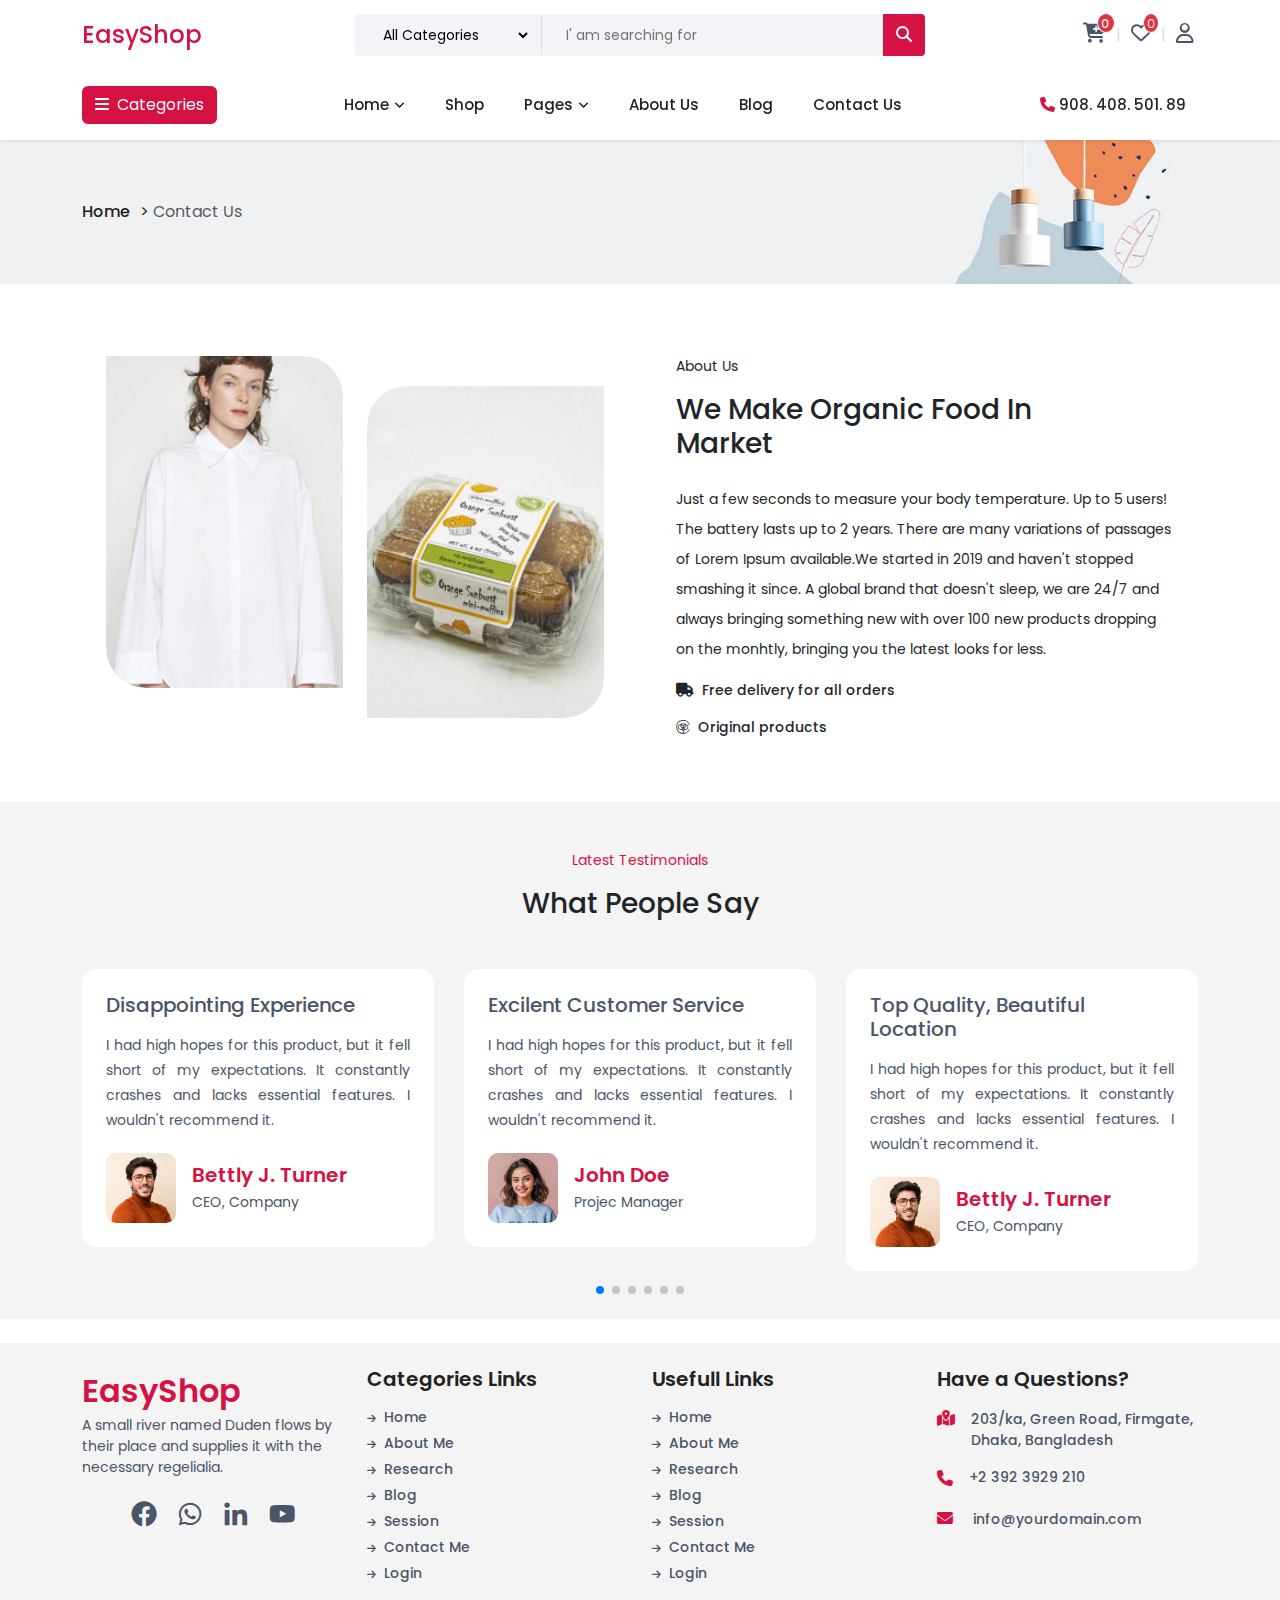
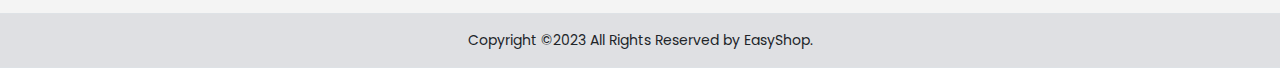
==== about_us.html @ 4f2e6004 "added about page" ====
<!DOCTYPE html>
<html lang="en">
<head>
    <meta charset="UTF-8">
    <meta name="viewport" content="width=device-width, initial-scale=1.0">
    <title>Cart</title>
    <link rel="stylesheet" href="css/bootstrap.min.css" />
    <link rel="stylesheet" href="css/all.min.css" />
    <link rel="stylesheet" href="css/fontawesome.min.css" />
    <link href='https://unpkg.com/boxicons@2.1.4/css/boxicons.min.css' rel='stylesheet'>
    <link rel="stylesheet" href="css/style.css">
    <link rel="stylesheet" href="css/cart.css">
    <link rel="stylesheet" href="css/about.css">
      <!-- Link Swiper's CSS -->
  <link rel="stylesheet" href="https://cdn.jsdelivr.net/npm/swiper@11/swiper-bundle.min.css" />
</head>
<body>

    <!-------- header start here  ----------->
  
    <header class="bg-white fixed-top shadow-sm">
      <div class="container-xl gx-4">
          <div class="nav-top ">
              <nav class="navbars-top row">
                  <div class="col-3 d-flex justify-content-start gap-3 align-items-center">
                    <span class="nav-burger d-block d-lg-none"><i class="fa-solid fa-bars"></i></span>
                    <a href="index.html" class="nav-branding d-none d-md-block" style="color: var(--theme-color);">EasyShop</a>
                  
                  </div>
                    
                  <div class="col-6 p-0 search-sec d-flex justify-content-center justify-content-md-between align-items-center rounded-1">
                    <div class="select-cont d-none d-md-block">
                      <select class="select-box px-2 px-lg-4 py-2" name="categories" id="" style="background-color: #f3f4f7;">
                        <option value="">All Categories</option>
                        <option value="0">Sunglasses</option>
                        <option value="1">Bags & Purses</option>
                        <option value="2">Silk Accessories</option>
                        <option value="3">Cosmetics</option>
                        <option value="4">Handy Cream</option>
                        <option value="5">Plastics Gift</option>
                        <option value="6">Gift Sets</option>
                      </select>
                    </div>
                    <input class="border-0 py-2 px-4 w-100 d-none d-md-block" type="text" name="name" for="button-addon2" placeholder="I' am searching for" ria-label="I' am searching for" aria-describedby="button-addon2"style="background-color: #f3f4f7;">
                    <button class="btn text-white rounded-0 rounded-end-1 py-2 d-none d-md-block" id="button-addon2" type="submit"style="background-color: var(--theme-color);"><i class="fa-solid fa-magnifying-glass"></i></button>
                    <a href="index.html" class="nav-branding d-block d-md-none" style="color: var(--theme-color);">EasyShop</a>
                  </div>

                  <div class="col-3 nav-top-right">
                    <ul class="d-flex justify-content-end align-content-center list-unstyled mb-0">
                      <li class="d-none d-md-block" data-bs-toggle="offcanvas" data-bs-target="#offcanvasWithBothOptions" aria-controls="offcanvasWithBothOptions"><a href="#"><i class="fa-solid fa-cart-plus fs-5 position-relative"> <span class="position-absolute top-0 start-100 translate-middle p-1 bg-danger border border-light rounded-circle " style="font-size: 10px;color: #fff;">0</span></i></a></li>
                      <div class="divider d-none d-md-block">|</div>
                      <li class="d-none d-md-block"><a href="#"><i class="fa-regular fa-heart fs-5 position-relative"> <span class="position-absolute top-0 start-100 translate-middle p-1 bg-danger border border-light rounded-circle " style="font-size: 10px;color: #fff;">0</span></i></a></li>
                      <div class="divide d-none d-md-block">|</div>
                      <li class="me-1 user-icon position-relative d-none d-md-block"><a href="#"><i class="fa-regular fa-user fs-5"></i></a>
                        <ul class="user-submenu shadow-lg p-2 rounded">
                          <li><a href="#">Login</a></li>
                          <hr class="m-0">
                          <li><a href="#">Register</a></li>
                        </ul>
                      </li>
                      <button class="btn btn-sm text-white d-block d-md-none" id="search-field" data-bs-toggle="modal" data-bs-target="#exampleModal" data-bs-whatever="@getbootstrap" style="background-color: var(--theme-color);"><i class="fa-solid fa-magnifying-glass"></i></button>
                    </ul>
                    </div>              
              </nav>
          </div>

          <div class="nav-bottom d-none d-lg-block"  > 
              <nav class="navbars-bottom" >                  
                <div class="categories d-none d-lg-block d-flex flex-column justify-content-center align-items-start">
          
                  <button class="cate-btn btn fw-normal" style="background-color: var(--theme-color);color: #fff;"><i class="fa-solid fa-bars me-2"></i>Categories</button>
                  
                  <div class="cate-box shadow-lg">
                    <ul class="categories-menu p-2">
                      <li class="cate-item"><a href="#">Products</a></li>
                      <li class="cate-item"><a href="#">Cosmetics</a></li>
                      <li class="cate-item"><a href="#">Gift Shop</a></li>
                      <li class="cate-item"><a href="#">Plastics Gift</a></li>
                    </ul>
                  </div>
                </div>

                <div class="nav-container">
                  <ul class="nav-menus mb-0 ps-0">
                    <li class="nav-items dropdown-menus">
                      <a href="javascript:void(0);" class="nav-links">Home<i class="fa-solid fa-angle-down"></i></a>
                        <ul class="submenu">
                          <li  class="nav-items"><a href="#" class="nav-links">Shop</a></li>
                          <li  class="nav-items"><a href="product_details.html" class="nav-links">Product Details</a></li>
                          <li  class="nav-items"><a href="wishlist.html" class="nav-links">Wishlist</a></li>
                          <li  class="nav-items"><a href="cart.html" class="nav-links">Cart</a></li>
                          <li  class="nav-items"><a href="checkout.html" class="nav-links">Checkout</a></li>
                        </ul>
                    </li>
                    <li class="nav-items">
                      <a href="#" class="nav-links">Shop</a>
                    </li>
                    <li class="nav-items dropdown-menus">
                      <a href="javascript:void(0);" class="nav-links">Pages<i class="fa-solid fa-angle-down"></i></a>
                        <ul class="submenu">
                          <li  class="nav-items"><a href="wishlist.html" class="nav-links">Wishlist</a></li>
                          <li  class="nav-items"><a href="cart.html" class="nav-links">Cart</a></li>
                          <li  class="nav-items"><a href="checkout.html" class="nav-links">Checkout</a></li>
                        </ul>
                   
                    </li>
                    <li class="nav-items">
                      <a href="#" class="nav-links">About Us</a>
                    </li>
                    <li class="nav-items">
                      <a href="#" class="nav-links">Blog</a>
                    </li>
                    <li class="nav-items">
                      <a href="contact_us.html" class="nav-links">Contact Us</a>
                    </li>                    
                  </ul>
                </div>
            
    
                <div class="d-flex d-none d-lg-block">
                  <div class=" d-flex justify-content-center align-items-center">
                    <button class="btn border-0" style="font-size: 15px;"><i class="fa-solid fa-phone me-1" style="color: var(--theme-color);"></i><span style="font-weight: 500;">908. 408. 501. 89</span></button>
                  </div>
                </div>
              </nav>
          </div>

          <!-- mobile nav start here  -->
            <div class="mob-nav-container d-block d-lg-none">
              <div class="remove">
                <!-- <p class="m-0 py-1 fs-5">Menu</p> -->
                <p class="m-0 py-1 fs-5">x</p>
              </div>

              <nav class="sidebar">
                <div class="d-flex">
                  <a href="index.html" class="logo text-center m-auto">EasyShop</a>
                </div>
                <div class="menu-content">
                  <ul class="menu-items p-0">
                    <!-- <div class="menu-title">Your menu title</div> -->
                    <li class="item">
                      <a href="index.html">Home</a>
                    </li>
                    <li class="">
                      <div class="submenu-item">
                        <span>Pages</span>
                        <i class="fa-solid fa-chevron-right"></i>
                      </div>
                      <ul class="menu-items test-submenu">
                        <div class="menu-title">
                          <i class="fa-solid fa-chevron-left"></i>
                          Back
                        </div>
                        <li class="item">
                          <a href="cart.html">Cart</a>
                        </li>
                        <li class="item">
                          <a href="product_details.html">Product Details</a>
                        </li>
                        <li class="item">
                          <a href="checkout.html">Checkout</a>
                        </li>
                      </ul>
                    </li>
                    <li class="">
                      <div class="submenu-item">
                        <span>Shop</span>
                        <i class="fa-solid fa-chevron-right"></i>
                      </div>
                      <ul class="menu-items test-submenu">
                        <div class="menu-title">
                          <i class="fa-solid fa-chevron-left"></i>
                          Back
                        </div>
                        <li class="item">
                          <a href="#">Second sublink</a>
                        </li>
                        <li class="item">
                          <a href="#">Second sublink</a>
                        </li>
                        <li class="item">
                          <a href="#">Second sublink</a>
                        </li>
                        <li class="item">
                          <a href="#">Second sublink</a>
                        </li>
                        <li class="item">
                          <a href="#">Second sublink</a>
                        </li>
                        <li class="item">
                          <a href="#">Last sublink</a>
                        </li>          
                      </ul>
                    </li>
                    <li class="item">
                      <a href="about_us.html">About Us</a>
                    </li>
                    <li class="item">
                      <a href="contact_us.html">Contact Us</a>
                    </li>
                    <li class="item">
                      <a href="#"><i class="fa-regular fa-user me-2 fs-6"></i>Login/Register</a>
                    </li>
                  </ul>
                </div>
              </nav>

            </div>
          <!-- mobile nav end here  -->   
                       
      </div>
    </header>
    <!---------- header end here  ---------->

    <!--search modal start here  -->
    <div class="modal fade" id="exampleModal" tabindex="-1" aria-labelledby="exampleModalLabel" aria-hidden="true">
      <div class="modal-dialog">
        <div class="modal-content">
          <div class="modal-header">
            <h5 class="modal-title">Search Products</h5>
            <button type="button" class="btn-close" data-bs-dismiss="modal" aria-label="Close"></button>
          </div>
          <div class="modal-body p-4">
            <form>
              <div class="mb-3">
                <label for="recipient-name" class="col-form-label text-black fw-light">Search</label>
                <input type="text" class="form-control" id="recipient-name">
              </div>
            </form>
            
              <div class="container ">
                <a  href="#" class="card mb-3" style="max-width: 100%; ">
                  <div class="row">
                    <div class="col-lg-6">
                      <div class="search-card-image">
                        <img src="/images/product/product-3.jpg" class="" alt="">
                      </div>
                    </div>
                    <div class="col-lg-6">
                      <div class="search-dec p-3 p-lg-0 py-lg-3 pe-lg-3">
                        <h5>This is a wider card with </h5>
                        <p class="mb-0">This is a wider card with supporting text 
                          below as a natural content...
                        </p>
                      </div>
                    </div>
                  </div>
                </a>                  
                <a  href="#" class="card mb-3" style="max-width: 100%; ">
                  <div class="row">
                    <div class="col-lg-6">
                      <div class="search-card-image">
                        <img src="/images/product/banner-3.jpg" class="" alt="">
                      </div>
                    </div>
                    <div class="col-lg-6">
                      <div class="search-dec p-3 p-lg-0 py-lg-3 pe-lg-3">
                        <h5>This is a wider card with </h5>
                        <p class="mb-0">This is a wider card with supporting text 
                          below as a natural content...
                        </p>
                      </div>
                    </div>
                  </div>
                </a>                                
              </div>  
          </div>
        </div>
      </div>
    </div>
    <!--search modal end here  -->
    
    <!-- offcanvas start here  -->
    <div class="offcanvas offcanvas-end d-none d-md-block" data-bs-scroll="true" tabindex="-1" id="offcanvasWithBothOptions" aria-labelledby="offcanvasWithBothOptionsLabel">
        <div class="offcanvas-header bg-danger-subtle">
        <h5 class="offcanvas-title" id="offcanvasWithBothOptionsLabel">Your Cart</h5>
        <button type="button" class="btn-close" data-bs-dismiss="offcanvas" aria-label="Close"></button>
        </div>
        <div class="offcanvas-body p-0" >
        <div class="d-none w-100 h-100 d-flex justify-content-center align-items-center">
            <div class="d-flex justify-content-center align-items-center flex-column">
            <span class="bg-danger-subtle rounded-circle d-flex" style="width: 50px;height: 50px;"><i class="fa-solid fa-arrow-right m-auto"></i></span>
            <p>Your cart is currently empty.</p>
            </div>
        </div>
        <!-- card sec start here  -->
        <div class="offcan-card-sec overflow-y-auto overflow-x-hidden my-3 px-2 py-2">
            <div class="row row-cols-1">
            <div class="col">
                <div class="row">
                <a href="#" class="col-4">
                    <div class="" style="width: 100%;height: 100%;">
                    <img class="w-100 h-100 rounded" src="https://ninico.botble.com/storage/sliders/banner-2.jpg" alt="product_img">
                    </div>
                </a>
                
                <div class="col-8 offc-card-right position-relative">
                    <h5 class="fs-6">Nutrient-Rich Eggplanttt</h5>
                    <h6 class="">$11.35</h6>
                    <div class="input-box rounded d-flex justify-content-between align-items-center border">
                    <button class="offc-plus-btn  border-0 fw-bold">+</button>
                    <input class=" border-0 text-center m-0" readonly type="text" value="0" name="quantity"></input>
                    <button class="offc-minus-btn border-0 fw-bold">-</button>
                    </div>
                    <span class="position-absolute "><svg stroke="currentColor" fill="var(--theme-color)" stroke-width="0" viewBox="0 0 24 24" height="1em" width="1em" xmlns="http://www.w3.org/2000/svg"><path d="M17 6H22V8H20V21C20 21.5523 19.5523 22 19 22H5C4.44772 22 4 21.5523 4 21V8H2V6H7V3C7 2.44772 7.44772 2 8 2H16C16.5523 2 17 2.44772 17 3V6ZM18 8H6V20H18V8ZM9 11H11V17H9V11ZM13 11H15V17H13V11ZM9 4V6H15V4H9Z"></path></svg></span>
                </div>
                </div>
            </div>
            <hr class="my-3">
            <div class="col">
                <div class="row">
                <a href="#" class="col-4">
                    <div class="" style="width: 100%;height: 100%;">
                    <img class="w-100 h-100 rounded" src="images/product/product-5.jpg" alt="product_img">
                    </div>
                </a>
                
                <div class="col-8 offc-card-right position-relative">
                    <h5 class="fs-6">Nutrient-Rich Eggplant</h5>
                    <h6 class="">$20.35</h6>
                    <div class="input-box rounded d-flex justify-content-between align-items-center border">
                    <button class="offc-plus-btn  border-0 fw-bold">+</button>
                    <input class=" border-0 text-center m-0" readonly type="text" value="0" name="quantity"></input>
                    <button class="offc-minus-btn border-0 fw-bold">-</button>
                    </div>
                    <span class="position-absolute "><svg stroke="currentColor" fill="var(--theme-color)" stroke-width="0" viewBox="0 0 24 24" height="1em" width="1em" xmlns="http://www.w3.org/2000/svg"><path d="M17 6H22V8H20V21C20 21.5523 19.5523 22 19 22H5C4.44772 22 4 21.5523 4 21V8H2V6H7V3C7 2.44772 7.44772 2 8 2H16C16.5523 2 17 2.44772 17 3V6ZM18 8H6V20H18V8ZM9 11H11V17H9V11ZM13 11H15V17H13V11ZM9 4V6H15V4H9Z"></path></svg></span>
                </div>
                </div>
            </div>
            <hr class="my-3">
            <div class="col">
                <div class="row">
                <a href="#" class="col-4">
                    <div class="" style="width: 100%;height: 100%;">
                    <img class="w-100 h-100 rounded" src="https://ninico.botble.com/storage/sliders/banner-2.jpg" alt="product_img">
                    </div>
                </a>
                
                <div class="col-8 offc-card-right position-relative">
                    <h5 class="fs-6">Nutrient-Rich Eggplant</h5>
                    <h6 class="">$20.35</h6>
                    <div class="input-box rounded d-flex justify-content-between align-items-center border">
                    <button class="offc-plus-btn  border-0 fw-bold">+</button>
                    <input class=" border-0 text-center m-0" readonly type="text" value="0" name="quantity"></input>
                    <button class="offc-minus-btn border-0 fw-bold">-</button>
                    </div>
                    <span class="position-absolute "><svg stroke="currentColor" fill="var(--theme-color)" stroke-width="0" viewBox="0 0 24 24" height="1em" width="1em" xmlns="http://www.w3.org/2000/svg"><path d="M17 6H22V8H20V21C20 21.5523 19.5523 22 19 22H5C4.44772 22 4 21.5523 4 21V8H2V6H7V3C7 2.44772 7.44772 2 8 2H16C16.5523 2 17 2.44772 17 3V6ZM18 8H6V20H18V8ZM9 11H11V17H9V11ZM13 11H15V17H13V11ZM9 4V6H15V4H9Z"></path></svg></span>
                </div>
                </div>
            </div>
            <hr class="my-3">
            <div class="col">
                <div class="row">
                <a href="#" class="col-4">
                    <div class="" style="width: 100%;height: 100%;">
                    <img class="w-100 h-100 rounded" src="images/product/product-3.jpg" alt="product_img">
                    </div>
                </a>
                
                <div class="col-8 offc-card-right position-relative">
                    <h5 class="fs-6">Nutrient-Rich Eggplant</h5>
                    <h6 class="">$20.35</h6>
                    <div class="input-box rounded d-flex justify-content-between align-items-center border">
                    <button class="offc-plus-btn  border-0 fw-bold">+</button>
                    <input class=" border-0 text-center m-0" readonly type="text" value="0" name="quantity"></input>
                    <button class="offc-minus-btn border-0 fw-bold">-</button>
                    </div>
                    <span class="position-absolute "><svg stroke="currentColor" fill="var(--theme-color)" stroke-width="0" viewBox="0 0 24 24" height="1em" width="1em" xmlns="http://www.w3.org/2000/svg"><path d="M17 6H22V8H20V21C20 21.5523 19.5523 22 19 22H5C4.44772 22 4 21.5523 4 21V8H2V6H7V3C7 2.44772 7.44772 2 8 2H16C16.5523 2 17 2.44772 17 3V6ZM18 8H6V20H18V8ZM9 11H11V17H9V11ZM13 11H15V17H13V11ZM9 4V6H15V4H9Z"></path></svg></span>
                </div>
                </div>
            </div>
            <hr class="my-3">
            <div class="col">
                <div class="row">
                <a href="#" class="col-4">
                    <div class="" style="width: 100%;height: 100%;">
                    <img class="w-100 h-100 rounded" src="https://ninico.botble.com/storage/sliders/banner-2.jpg" alt="product_img">
                    </div>
                </a>
                
                <div class="col-8 offc-card-right position-relative">
                    <h5 class="fs-6">Nutrient-Rich Eggplant</h5>
                    <h6 class="">$20.35</h6>
                    <div class="input-box rounded d-flex justify-content-between align-items-center border">
                    <button class="offc-plus-btn  border-0 fw-bold">+</button>
                    <input class=" border-0 text-center m-0" readonly type="text" value="0" name="quantity"></input>
                    <button class="offc-minus-btn border-0 fw-bold">-</button>
                    </div>
                    <span class="position-absolute "><svg stroke="currentColor" fill="var(--theme-color)" stroke-width="0" viewBox="0 0 24 24" height="1em" width="1em" xmlns="http://www.w3.org/2000/svg"><path d="M17 6H22V8H20V21C20 21.5523 19.5523 22 19 22H5C4.44772 22 4 21.5523 4 21V8H2V6H7V3C7 2.44772 7.44772 2 8 2H16C16.5523 2 17 2.44772 17 3V6ZM18 8H6V20H18V8ZM9 11H11V17H9V11ZM13 11H15V17H13V11ZM9 4V6H15V4H9Z"></path></svg></span>
                </div>
                </div>
            </div>
            <hr class="my-3">
            </div>
        </div>
        <!-- card sec start end  tomorrow start here -->              
        </div>

        <!-- offcanvas footer start here  -->
        <div class="cart-footer p-3 position-absolute w-100 end-0 bottom-0">
            <h6 class="d-flex justify-content-between">Sub Total: <span> $205.55</span></h6>
            <h6 class="d-flex justify-content-between">Tax: <span> $205.55</span></h6>
            <h5 class="d-flex justify-content-between">Total: <span> $205.55</span></h5>
        <div class="mt-3">
            <a href="#" class="btn view-btn w-100 py-3 mb-2 rounded-pill">View Cart</a>
            <a hre="#" class="btn w-100 py-3 border-0 rounded-pill" style="background: var(--theme-color);font-weight: 500; color:#fff;">Checkout</a>
        </div>
        </div>
        <!-- offcanvas footer end here  -->
    </div>
    <!-- offcanvas end here  -->

    <!---- cart page banner start here  ---->
    <section class="cart-banner mb-4 top-banner">
        <div class="container-xl gx-4">
          <a href="index.html">Home</a>>&nbsp;<span class="text-muted">Contact Us</span></a>
        </div>
    </section>
    <!----- cart page banner end here  ----->

 
    <!------- main section start here ------->

    <!-- about us section start here  -->
    <section class="container-xl gx-4 py-5">
        <div class="row row-cols-1 row-cols-lg-2">
            <div class="col mb-4 mb-lg-0">
                <div class="about-left px-4">
                    <div class="row row-cols-1 row-cols-sm-2">
                        <div class="col">
                            <div class="image1 d-none d-sm-block">
                            <img src="images/product/product-4.jpg" width="100%" class="object-fit-cover" alt="">
                            </div>
                        </div>
                        <div class="col">
                           <div class="image2">
                            <img src="images/product/product-1.jpg" width="100%" class="object-fit-cover" alt="">
                           </div>
                        </div>
                    </div>
                </div>
            </div>
            <div class="col">
               <div class="about-right px-4">
                <p>About Us</p>
                <h3 class="mb-4">We Make Organic Food In <br> Market</h3>
                <div>
                    <p class="about-desc">
                        Just a few seconds to measure your body temperature. Up to 5 users! The battery lasts up to 2 years. There are many variations of passages of Lorem Ipsum available.We started in 2019 and haven't stopped smashing it since. A global brand that doesn't sleep, we are 24/7 and always bringing something new with over 100 new products dropping on the monhtly, bringing you the latest looks for less.
                    </p>
                    <p><i class="fa-solid fa-truck"></i>&nbsp;&nbsp;<span class="fw-medium">Free delivery for all orders</span></p>
                    <p><i class="fa-brands fa-cotton-bureau"></i></i>&nbsp;&nbsp;<span class="fw-medium">Original products</span></p>
                </div>
               </div>
            </div>
        </div>
    </section>
        <!-- about us section end here  -->

        <!-- Latest Testimonials start here  -->
        <section style="background-color: #f4f4f4;">
            <div class="container-xl gx-4 py-5 position-relative" >
                <div class="text-center mb-5">
                    <p style="color: var(--theme-color);">Latest Testimonials</p>
                    <h3>What People Say</h3>
                </div>
                <div>
                      <!-- Swiper -->
                    <div class="swiper mySwiper">
                        <div class="swiper-wrapper">
                            <div class="swiper-slide">
                            <div class="p-4 border-0">
                                    <div class="testimonial-desc">
                                        <h5 class="mb-3">Disappointing Experience</h5>
                                        <p>I had high hopes for this product, but it fell short of my expectations. It  constantly crashes and lacks essential features. I wouldn't recommend it.
                                        </p>
                                    </div>
                                    <div class="profile-box d-flex justify-content-start gap-3 align-items-center">
                                        <div class="profile-img">
                                            <img src="images/profile/user_3.jpg" alt="">
                                        </div>
                                        <div>
                                            <h5>Bettly J. Turner</h5>
                                            <p>CEO, Company</p>
                                        </div>
                                    </div>
                            </div>
                            </div>
                            <div class="swiper-slide">
                                <div class="p-4 border-0">
                                    <div class="testimonial-desc">
                                        <h5 class="mb-3">Excilent Customer Service</h5>
                                        <p>I had high hopes for this product, but it fell short of my expectations. It  constantly crashes and lacks essential features. I wouldn't recommend it.
                                        </p>
                                    </div>
                                    <div class="profile-box d-flex justify-content-start gap-3 align-items-center">
                                        <div class="profile-img">
                                            <img src="images/profile/user_2.jpg" alt="">
                                        </div>
                                        <div>
                                            <h5>John Doe</h5>
                                            <p>Projec Manager</p>
                                        </div>
                                    </div>
                            </div>
                            </div>
                            <div class="swiper-slide">
                                <div class="p-4 border-0">
                                    <div class="testimonial-desc">
                                        <h5 class="mb-3">Top Quality, Beautiful Location</h5>
                                        <p>I had high hopes for this product, but it fell short of my expectations. It  constantly crashes and lacks essential features. I wouldn't recommend it.
                                        </p>
                                    </div>
                                    <div class="profile-box d-flex justify-content-start gap-3 align-items-center">
                                        <div class="profile-img">
                                            <img src="images/profile/user_3.jpg" alt="">
                                        </div>
                                        <div>
                                            <h5>Bettly J. Turner</h5>
                                            <p>CEO, Company</p>
                                        </div>
                                    </div>
                            </div>
                            </div>
                            <div class="swiper-slide">
                                <div class="p-4 border-0">
                                    <div class="testimonial-desc">
                                        <h5 class="mb-3">Disappointing Experience</h5>
                                        <p>I had high hopes for this product, but it fell short of my expectations. It  constantly crashes and lacks essential features. I wouldn't recommend it.
                                        </p>
                                    </div>
                                    <div class="profile-box d-flex justify-content-start gap-3 align-items-center">
                                        <div class="profile-img">
                                            <img src="images/profile/user_3.jpg" alt="">
                                        </div>
                                        <div>
                                            <h5>Bettly J. Turner</h5>
                                            <p>CEO, Company</p>
                                        </div>
                                    </div>
                            </div>
                            </div>
                            <div class="swiper-slide">
                                <div class="p-4 border-0">
                                    <div class="testimonial-desc">
                                        <h5 class="mb-3">Disappointing Experience</h5>
                                        <p>I had high hopes for this product, but it fell short of my expectations. It  constantly crashes and lacks essential features. I wouldn't recommend it.
                                        </p>
                                    </div>
                                    <div class="profile-box d-flex justify-content-start gap-3 align-items-center">
                                        <div class="profile-img">
                                            <img src="images/profile/user_1.jpg" alt="">
                                        </div>
                                        <div>
                                            <h5>Bettly J. Turner</h5>
                                            <p>CEO, Company</p>
                                        </div>
                                    </div>
                            </div>
                            </div>
                            <div class="swiper-slide">
                                <div class="p-4 border-0">
                                    <div class="testimonial-desc">
                                        <h5 class="mb-3">Disappointing Experience</h5>
                                        <p>I had high hopes for this product, but it fell short of my expectations. It  constantly crashes and lacks essential features. I wouldn't recommend it.
                                        </p>
                                    </div>
                                    <div class="profile-box d-flex justify-content-start gap-3 align-items-center">
                                        <div class="profile-img">
                                            <img src="images/profile/user_2.jpg" alt="">
                                        </div>
                                        <div>
                                            <h5>Alfredo S. Rocha</h5>
                                            <p>Sr. Project Manager</p>
                                        </div>
                                    </div>
                            </div>
                            </div>
                        </div>
                    </div>
                    <div class="swiper-pagination"></div>
                </div>
            </div>
        </section>
        <!-- Latest Testimonials end here  -->

    <!------- main section end here  ------->

    <!--------- footer start here ------------>
    <section class="footer mt-4 ">
        <div class="container-xl  ">
          <div class="row row-cols-1 row-cols-sm-2 row-cols-md-4 py-4">
            <div class="col mb-4 mb-sm-0">
              <a href="index.html" class="footer-branding text-center text-sm-start fw-semibold" style="color: var(--theme-color);">EasyShop</a>
              <p class="footer-desc">A small river named Duden flows by their place and supplies it with the necessary regelialia.</p> 
  
              <div>
                <div class="footer-social">
                  <li class=""><a href="#"><i class='bx bxl-facebook-circle'></i></a></li>
                  <li class=""><a href="#"><i class='bx bxl-whatsapp' ></i></a></li>
                  <li class=""><a href="#"><i class='bx bxl-linkedin' ></i></a></li>
                  <li class=""><a href="#"><i class='bx bxl-youtube' ></i></a></li>
                </div>          
              </div>
  
            </div>
  
            <div class="col mb-4 mb-sm-0">
              <h5 class="text-sm-start fw-semibold mb-3" style="color:var(--text-primary-color);">Categories Links</h5>
              <div class="footer-links d-flex flex-column text-start fw-medium">
              <p><a href="#"><i class="fa-solid fa-arrow-right me-2"></i>Home</a> </p>
              <p><a href="#"><i class="fa-solid fa-arrow-right me-2"></i>About Me</a> </p>
              <p><a href="#"><i class="fa-solid fa-arrow-right me-2"></i>Research</a> </p>
              <p><a href="#"><i class="fa-solid fa-arrow-right me-2"></i>Blog</a> </p>
              <p><a href="#"><i class="fa-solid fa-arrow-right me-2"></i>Session</a> </p>
              <p><a href="#"><i class="fa-solid fa-arrow-right me-2"></i>Contact Me</a></p>
              <p><a href="#"><i class="fa-solid fa-arrow-right me-2"></i>Login</a> </p>
              </div>
            </div>
            <div class="col mb-4 mb-sm-0">
              <h5 class="text-sm-start fw-semibold mb-3" style="color:var(--text-primary-color);">Usefull Links</h5>
              <div class="footer-links d-flex flex-column text-start fw-medium">
              <p><a href="#"><i class="fa-solid fa-arrow-right me-2"></i>Home</a> </p>
              <p><a href="#"><i class="fa-solid fa-arrow-right me-2"></i>About Me</a> </p>
              <p><a href="#"><i class="fa-solid fa-arrow-right me-2"></i>Research</a> </p>
              <p><a href="#"><i class="fa-solid fa-arrow-right me-2"></i>Blog</a> </p>
              <p><a href="#"><i class="fa-solid fa-arrow-right me-2"></i>Session</a> </p>
              <p><a href="#"><i class="fa-solid fa-arrow-right me-2"></i>Contact Me</a></p>
              <p><a href="#"><i class="fa-solid fa-arrow-right me-2"></i>Login</a> </p>
              </div>
            </div>
            <div class="col mb-3 mb-sm-0">
              <h5 class="text-sm-start fw-semibold mb-3" style="color:var(--text-primary-color);">Have a Questions?</h5>
              <ul class="list-group footer-contact">
                <li class=" d-flex align-items-baseline mb-3">
                  
                  <span class="me-3"><i class="fas fa-map-marked-alt"></i></span>
                  <span class="footer-cont-desc" style="font-size:14px">203/ka, Green Road, Firmgate, Dhaka, Bangladesh</span>
                  
                </li>
                <li class=" d-flex mb-3">
                  
                    <span class="me-3"><i class="fa-solid fa-phone"></i></span>
                    <span class="footer-cont-desc" style="font-size:14px">+2 392 3929 210</span>
                
                </li>
                <li class="d-flex  mb-3">
                  <a href="mailto:info@yourdomain.com" target="_blank" class="text-dark "><span class="me-3"><i class="fa-solid fa-envelope"></i></span>
                    <span class="footer-cont-desc" style="font-size:14px">info@yourdomain.com</span></a>
                </li>
              </ul>
            </div>
  
          </div>
        </div>
        <div class="text-center border border-start-0  border-end-0" style="background-color: #DFE0E3;">
          <p class="my-auto p-3">Copyright ©2023 All Rights Reserved by EasyShop.</p>
        </div>
      </section>
    <!------------ footer end here ----------->



     <!-- bootstrap and nav link  -->
    <script src="js/bootstrap.min.js"></script>
    <script src="/js/nav.js"></script>

    
  <!-- Swiper JS -->
  <script src="https://cdn.jsdelivr.net/npm/swiper@11/swiper-bundle.min.js"></script>

  <!-- Initialize Swiper -->
  <script>
    var swiper = new Swiper(".mySwiper", {
      slidesPerView: 1,
      spaceBetween: 30,
      loop: true,
      freeMode: true,
      pagination: {
        el: ".swiper-pagination",
        clickable: true,
      },
      breakpoints: {
        576: {
          slidesPerView: 1,
          spaceBetween: 20,
        },
        768: {
          slidesPerView: 2,
          spaceBetween: 30,
        },
        1024: {
          slidesPerView: 3,
          spaceBetween: 30,
        },
      },
    });
  </script>
    
</body>
</html>
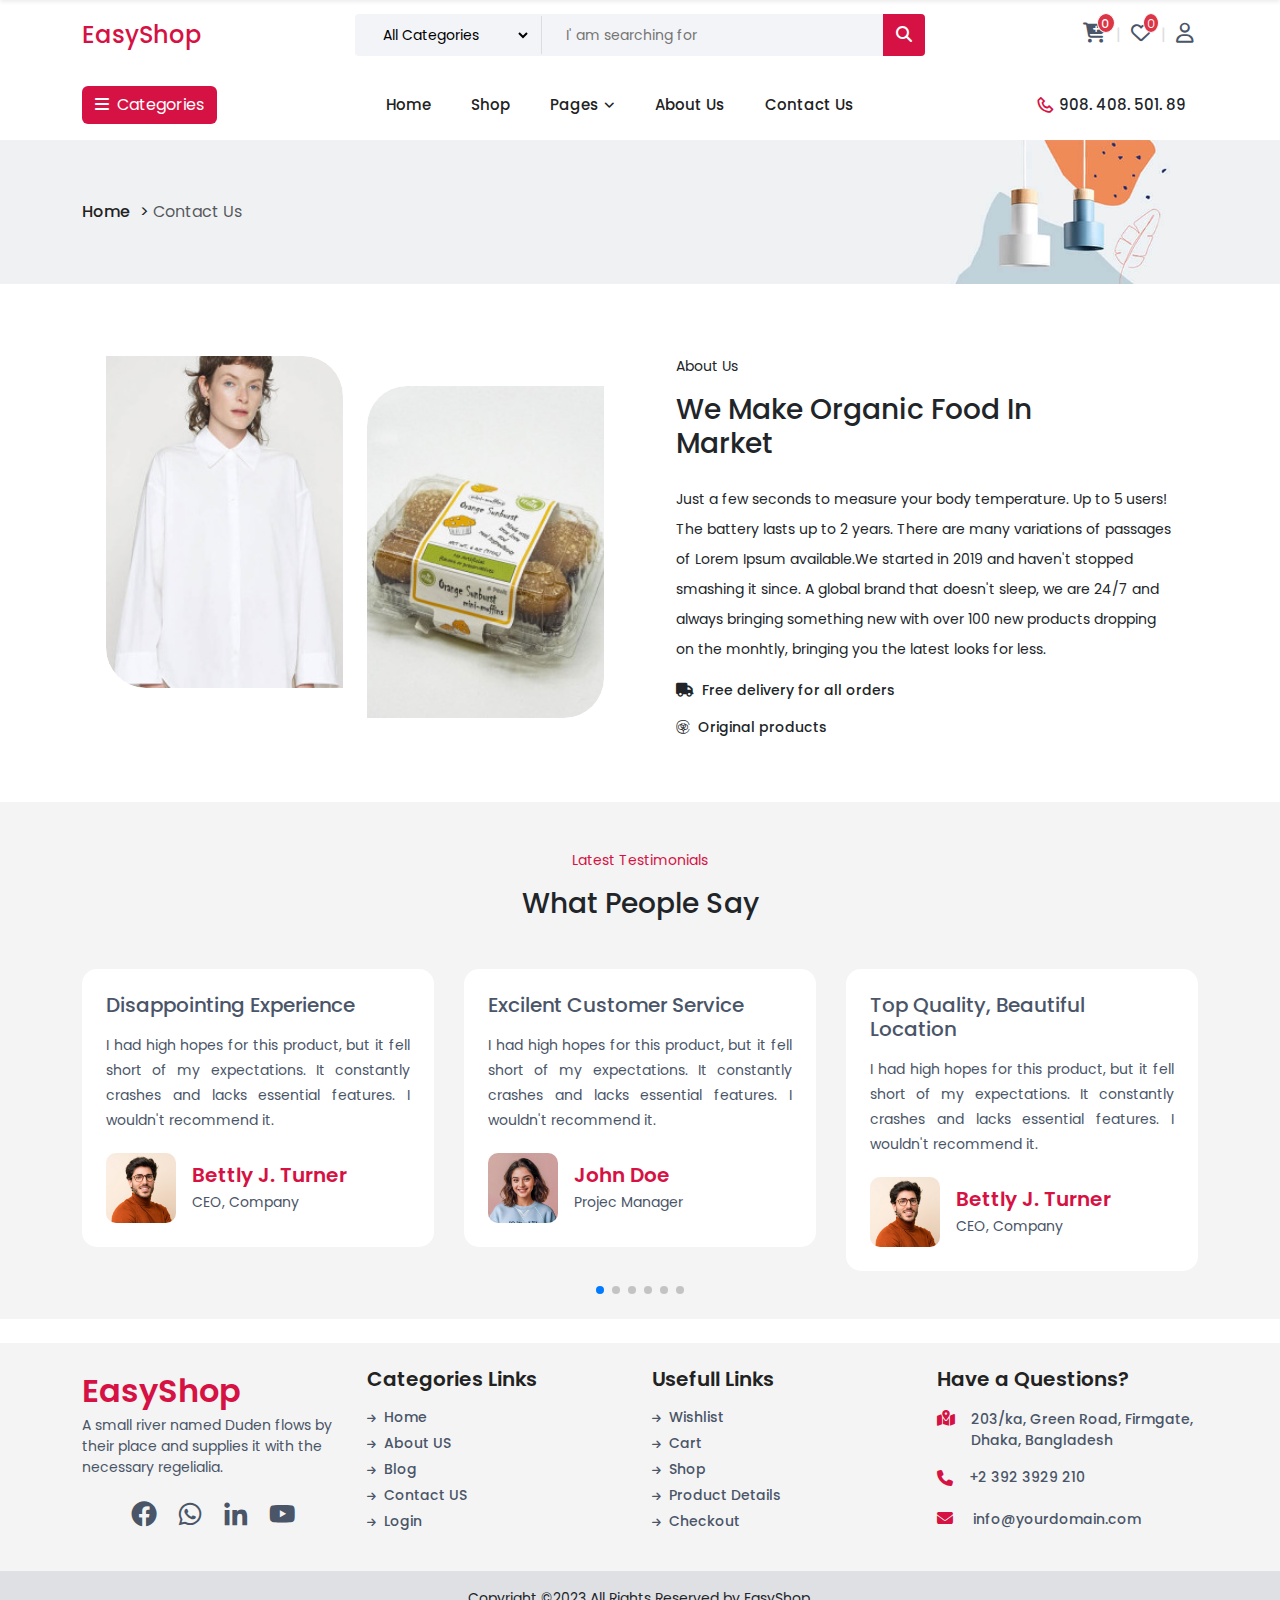
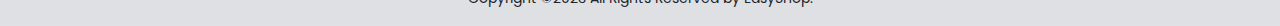
==== commit 30202eff: "added shop page and upadate navbar" ====
--- a/about_us.html
+++ b/about_us.html
@@ -9,18 +9,17 @@
     <link rel="stylesheet" href="css/fontawesome.min.css" />
     <link href='https://unpkg.com/boxicons@2.1.4/css/boxicons.min.css' rel='stylesheet'>
     <link rel="stylesheet" href="css/style.css">
-    <link rel="stylesheet" href="css/cart.css">
     <link rel="stylesheet" href="css/about.css">
       <!-- Link Swiper's CSS -->
   <link rel="stylesheet" href="https://cdn.jsdelivr.net/npm/swiper@11/swiper-bundle.min.css" />
 </head>
 <body>
-
-    <!-------- header start here  ----------->
-  
-    <header class="bg-white fixed-top shadow-sm">
+  <!-------- header sections start here  ----------->
+    
+  <!-- scroll navbar start here  -->
+  <header class="bg-white shadow-sm scroll-nav fixed-top">
       <div class="container-xl gx-4">
-          <div class="nav-top ">
+          <div class="nav-top">
               <nav class="navbars-top row">
                   <div class="col-3 d-flex justify-content-start gap-3 align-items-center">
                     <span class="nav-burger d-block d-lg-none"><i class="fa-solid fa-bars"></i></span>
@@ -53,7 +52,58 @@
                       <li class="d-none d-md-block"><a href="#"><i class="fa-regular fa-heart fs-5 position-relative"> <span class="position-absolute top-0 start-100 translate-middle p-1 bg-danger border border-light rounded-circle " style="font-size: 10px;color: #fff;">0</span></i></a></li>
                       <div class="divide d-none d-md-block">|</div>
                       <li class="me-1 user-icon position-relative d-none d-md-block"><a href="#"><i class="fa-regular fa-user fs-5"></i></a>
-                        <ul class="user-submenu shadow-lg p-2 rounded">
+                        <ul class="user-submenu p-2 rounded">
+                          <li><a href="#">Login</a></li>
+                          <hr class="m-0">
+                          <li><a href="#">Register</a></li>
+                        </ul>
+                      </li>
+                      <button class="btn btn-sm text-white d-block d-md-none" id="search-field" data-bs-toggle="modal" data-bs-target="#exampleModal" data-bs-whatever="@getbootstrap" style="background-color: var(--theme-color);"><i class="fa-solid fa-magnifying-glass"></i></button>
+                    </ul>
+                    </div>              
+              </nav>
+          </div> 
+
+      </div>
+  </header>
+  <!-- scroll navbar end here  -->
+
+  <header class="bg-white shadow-sm">
+      <div class="container-xl gx-4">
+          <div class="nav-top">
+              <nav class="navbars-top row">
+                  <div class="col-3 d-flex justify-content-start gap-3 align-items-center">
+                    <span class="nav-burger d-block d-lg-none"><i class="fa-solid fa-bars"></i></span>
+                    <a href="index.html" class="nav-branding d-none d-md-block" style="color: var(--theme-color);">EasyShop</a>
+                  
+                  </div>
+                    
+                  <div class="col-6 p-0 search-sec d-flex justify-content-center justify-content-md-between align-items-center rounded-1">
+                    <div class="select-cont d-none d-md-block">
+                      <select class="select-box px-2 px-lg-4 py-2" name="categories" id="" style="background-color: #f3f4f7;">
+                        <option value="">All Categories</option>
+                        <option value="0">Sunglasses</option>
+                        <option value="1">Bags & Purses</option>
+                        <option value="2">Silk Accessories</option>
+                        <option value="3">Cosmetics</option>
+                        <option value="4">Handy Cream</option>
+                        <option value="5">Plastics Gift</option>
+                        <option value="6">Gift Sets</option>
+                      </select>
+                    </div>
+                    <input class="border-0 py-2 px-4 w-100 d-none d-md-block" type="text" name="name" for="button-addon2" placeholder="I' am searching for" ria-label="I' am searching for" aria-describedby="button-addon2"style="background-color: #f3f4f7;">
+                    <button class="btn text-white rounded-0 rounded-end-1 py-2 d-none d-md-block" id="button-addon2" type="submit"style="background-color: var(--theme-color);"><i class="fa-solid fa-magnifying-glass"></i></button>
+                    <a href="index.html" class="nav-branding d-block d-md-none" style="color: var(--theme-color);">EasyShop</a>
+                  </div>
+
+                  <div class="col-3 nav-top-right">
+                    <ul class="d-flex justify-content-end align-content-center list-unstyled mb-0">
+                      <li class="d-none d-md-block" data-bs-toggle="offcanvas" data-bs-target="#offcanvasWithBothOptions" aria-controls="offcanvasWithBothOptions"><a href="#"><i class="fa-solid fa-cart-plus fs-5 position-relative"> <span class="position-absolute top-0 start-100 translate-middle p-1 bg-danger border border-light rounded-circle " style="font-size: 10px;color: #fff;">0</span></i></a></li>
+                      <div class="divider d-none d-md-block">|</div>
+                      <li class="d-none d-md-block"><a href="#"><i class="fa-regular fa-heart fs-5 position-relative"> <span class="position-absolute top-0 start-100 translate-middle p-1 bg-danger border border-light rounded-circle " style="font-size: 10px;color: #fff;">0</span></i></a></li>
+                      <div class="divide d-none d-md-block">|</div>
+                      <li class="me-1 user-icon position-relative d-none d-md-block"><a href="#"><i class="fa-regular fa-user fs-5"></i></a>
+                        <ul class="user-submenu p-2 rounded">
                           <li><a href="#">Login</a></li>
                           <hr class="m-0">
                           <li><a href="#">Register</a></li>
@@ -67,11 +117,11 @@
 
           <div class="nav-bottom d-none d-lg-block"  > 
               <nav class="navbars-bottom" >                  
-                <div class="categories d-none d-lg-block d-flex flex-column justify-content-center align-items-start">
+                <div class="categories d-flex flex-column justify-content-center align-items-start">
           
                   <button class="cate-btn btn fw-normal" style="background-color: var(--theme-color);color: #fff;"><i class="fa-solid fa-bars me-2"></i>Categories</button>
                   
-                  <div class="cate-box shadow-lg">
+                  <div class="cate-box">
                     <ul class="categories-menu p-2">
                       <li class="cate-item"><a href="#">Products</a></li>
                       <li class="cate-item"><a href="#">Cosmetics</a></li>
@@ -84,32 +134,23 @@
                 <div class="nav-container">
                   <ul class="nav-menus mb-0 ps-0">
                     <li class="nav-items dropdown-menus">
-                      <a href="javascript:void(0);" class="nav-links">Home<i class="fa-solid fa-angle-down"></i></a>
-                        <ul class="submenu">
-                          <li  class="nav-items"><a href="#" class="nav-links">Shop</a></li>
-                          <li  class="nav-items"><a href="product_details.html" class="nav-links">Product Details</a></li>
-                          <li  class="nav-items"><a href="wishlist.html" class="nav-links">Wishlist</a></li>
-                          <li  class="nav-items"><a href="cart.html" class="nav-links">Cart</a></li>
-                          <li  class="nav-items"><a href="checkout.html" class="nav-links">Checkout</a></li>
-                        </ul>
+                      <a href="index.html" class="nav-links">Home</a>
                     </li>
                     <li class="nav-items">
                       <a href="#" class="nav-links">Shop</a>
                     </li>
                     <li class="nav-items dropdown-menus">
                       <a href="javascript:void(0);" class="nav-links">Pages<i class="fa-solid fa-angle-down"></i></a>
-                        <ul class="submenu">
-                          <li  class="nav-items"><a href="wishlist.html" class="nav-links">Wishlist</a></li>
-                          <li  class="nav-items"><a href="cart.html" class="nav-links">Cart</a></li>
-                          <li  class="nav-items"><a href="checkout.html" class="nav-links">Checkout</a></li>
-                        </ul>
-                   
+                      <ul class="submenu">
+                        <li  class="nav-items"><a href="cart.html" class="nav-links">Cart</a></li>
+                        <li  class="nav-items"><a href="wishlist.html" class="nav-links">Wishlist</a></li>
+                        <li  class="nav-items"><a href="product_details.html" class="nav-links">Product Details</a></li>
+                        <li  class="nav-items"><a href="checkout.html" class="nav-links">Checkout</a></li>
+                      </ul>
+                  
                     </li>
                     <li class="nav-items">
-                      <a href="#" class="nav-links">About Us</a>
-                    </li>
-                    <li class="nav-items">
-                      <a href="#" class="nav-links">Blog</a>
+                      <a href="about_us.html" class="nav-links">About Us</a>
                     </li>
                     <li class="nav-items">
                       <a href="contact_us.html" class="nav-links">Contact Us</a>
@@ -119,8 +160,8 @@
             
     
                 <div class="d-flex d-none d-lg-block">
-                  <div class=" d-flex justify-content-center align-items-center">
-                    <button class="btn border-0" style="font-size: 15px;"><i class="fa-solid fa-phone me-1" style="color: var(--theme-color);"></i><span style="font-weight: 500;">908. 408. 501. 89</span></button>
+                  <div class="">
+                    <button class="btn border-0 d-flex justify-content-center align-items-center" style="font-size: 15px;"><i class="bx bx-phone fs-5 me-1" style="color: var(--theme-color);"></i><span style="font-weight: 500;">908. 408. 501. 89</span></button>
                   </div>
                 </div>
               </nav>
@@ -142,6 +183,9 @@
                     <!-- <div class="menu-title">Your menu title</div> -->
                     <li class="item">
                       <a href="index.html">Home</a>
+                    </li>
+                    <li class="item">
+                      <a href="#">Shop</a>
                     </li>
                     <li class="">
                       <div class="submenu-item">
@@ -209,10 +253,11 @@
 
             </div>
           <!-- mobile nav end here  -->   
-                       
+
       </div>
-    </header>
-    <!---------- header end here  ---------->
+  </header>
+
+  <!---------- header sections end here  ---------->
 
     <!--search modal start here  -->
     <div class="modal fade" id="exampleModal" tabindex="-1" aria-labelledby="exampleModalLabel" aria-hidden="true">
@@ -413,7 +458,7 @@
     <!-- offcanvas end here  -->
 
     <!---- cart page banner start here  ---->
-    <section class="cart-banner mb-4 top-banner">
+    <section class="cart-banner mb-4">
         <div class="container-xl gx-4">
           <a href="index.html">Home</a>>&nbsp;<span class="text-muted">Contact Us</span></a>
         </div>
@@ -610,25 +655,21 @@
             <div class="col mb-4 mb-sm-0">
               <h5 class="text-sm-start fw-semibold mb-3" style="color:var(--text-primary-color);">Categories Links</h5>
               <div class="footer-links d-flex flex-column text-start fw-medium">
-              <p><a href="#"><i class="fa-solid fa-arrow-right me-2"></i>Home</a> </p>
-              <p><a href="#"><i class="fa-solid fa-arrow-right me-2"></i>About Me</a> </p>
-              <p><a href="#"><i class="fa-solid fa-arrow-right me-2"></i>Research</a> </p>
+              <p><a href="index.html"><i class="fa-solid fa-arrow-right me-2"></i>Home</a> </p>
+              <p><a href="about_us.html"><i class="fa-solid fa-arrow-right me-2"></i>About US</a> </p>
               <p><a href="#"><i class="fa-solid fa-arrow-right me-2"></i>Blog</a> </p>
-              <p><a href="#"><i class="fa-solid fa-arrow-right me-2"></i>Session</a> </p>
-              <p><a href="#"><i class="fa-solid fa-arrow-right me-2"></i>Contact Me</a></p>
+              <p><a href="contact_us.html"><i class="fa-solid fa-arrow-right me-2"></i>Contact US</a></p>
               <p><a href="#"><i class="fa-solid fa-arrow-right me-2"></i>Login</a> </p>
               </div>
             </div>
             <div class="col mb-4 mb-sm-0">
               <h5 class="text-sm-start fw-semibold mb-3" style="color:var(--text-primary-color);">Usefull Links</h5>
               <div class="footer-links d-flex flex-column text-start fw-medium">
-              <p><a href="#"><i class="fa-solid fa-arrow-right me-2"></i>Home</a> </p>
-              <p><a href="#"><i class="fa-solid fa-arrow-right me-2"></i>About Me</a> </p>
-              <p><a href="#"><i class="fa-solid fa-arrow-right me-2"></i>Research</a> </p>
-              <p><a href="#"><i class="fa-solid fa-arrow-right me-2"></i>Blog</a> </p>
-              <p><a href="#"><i class="fa-solid fa-arrow-right me-2"></i>Session</a> </p>
-              <p><a href="#"><i class="fa-solid fa-arrow-right me-2"></i>Contact Me</a></p>
-              <p><a href="#"><i class="fa-solid fa-arrow-right me-2"></i>Login</a> </p>
+              <p><a href="#"><i class="fa-solid fa-arrow-right me-2"></i>Wishlist</a> </p>
+              <p><a href="cart.html"><i class="fa-solid fa-arrow-right me-2"></i>Cart</a> </p>
+              <p><a href="shop.html"><i class="fa-solid fa-arrow-right me-2"></i>Shop</a> </p>
+              <p><a href="product_details.html"><i class="fa-solid fa-arrow-right me-2"></i>Product Details</a> </p>
+              <p><a href="checkout.html"><i class="fa-solid fa-arrow-right me-2"></i>Checkout</a></p>
               </div>
             </div>
             <div class="col mb-3 mb-sm-0">
@@ -660,6 +701,11 @@
         </div>
       </section>
     <!------------ footer end here ----------->
+
+        <!-- bottom to top scoll button  -->
+    <a href="#" class="to-top">
+      <i class="fas fa-chevron-up"></i>
+    </a>
 
 
 
--- a/css/style.css
+++ b/css/style.css
@@ -30,19 +30,17 @@
   font-size: 14px;
  }
 
- .products-header-right{
-  color: var(--theme-color);
-  font-weight: 400;
-  border-bottom: 2px solid var(--theme-color);
- }
- .products-header{
-  display: inline-block;
- }
-
+
+ /* top scroll navbar start here  */
+ .scroll-nav{
+  top: -70px;
+  transition: top .3s ease;
+ }
+ /* top scroll navbar end here  */
 
   /*---------- nav top start here-----------*/
   .navbars-top{
-    min-height: 70px;
+    height: 70px;
     display: flex;
     justify-content: space-between;
     align-items: center;
@@ -143,9 +141,14 @@
     width: 92%; */
     margin: 0 auto;
   }
+
+  #nav-bottom{
+    top: -70px;
+    /* position: fixed; */
+  }
   
   .navbars-bottom{
-    min-height: 70px;
+    height: 70px;
     display: flex;
     justify-content: space-between;
     align-items: center;
@@ -284,14 +287,10 @@
   .search-dec{
     width: 100%;
   }
-
    /*------nav bottom end here-------*/
 
+
    /*-------------- slider start here---------- */
-   .top-banner{
-    margin-top: 140px;
-    overflow: hidden;
-   }
    .carousel-item img{
     height: 400px;
    }
@@ -324,6 +323,29 @@
     height: 200px;
    }
    /*-------------- slider end here------------ */
+
+    
+  /*------------  banner start here  ---------*/
+   /* this section is for other pages without index page  */
+  .cart-banner{
+    background-image: url('/images/banner/cart-banner.jpg');
+    background-repeat: no-repeat;
+    background-position: center center;
+    background-size: cover;
+    padding: 60px 0;
+  }
+  .cart-banner a{
+    color: var(--text-primary-color);
+    font-size: 16px;
+    font-weight: 500;
+    padding: 0 10px 0 0;
+  }
+  .cart-banner a span{
+    color: var(--text-secondary-color);
+    font-size: 14px;
+    font-weight: normal;
+  }
+  /*-------------  banner end here  --------------*/
 
    /*----------Top categories section start here------- */
    .category-box{
@@ -381,11 +403,47 @@
    }
 
 
+   /*-------Top categories section end here-----------  */
+
+   /*--------- this section only for shop page -------*/
+   .products-search-sec input[type=text] {
+    max-width: 100%;
+    box-sizing: border-box;
+    outline: none;
+    background:#f3f4f7;
+    font-size: 14px;
+  }
+  .products-search-sec input:-webkit-autofill, input:-webkit-autofill:hover, input:-webkit-autofill:focus{
+  border: none;
+  /* -webkit-text-fill-color: #fff; */
+  -webkit-box-shadow: 0 0 0px 100px #f3f4f7 inset;
+  /* transition: background-color 5000s ease-in-out 0s; */
+  }
+
+  .products-search-sec{
+  background-color: #f3f4f7;
+  }
+
+  .products-search-header::after{
+  content: "";
+  width: 250px;
+  height: 2px;
+  background-color: var(--theme-color);
+  display: block;
+  margin: 0 auto;
+  }
+   /*------ this section only for shop page ------*/
+
+   /* -----------popular products start here -------- */
+   .products-header-right{
+    color: var(--theme-color);
+    font-weight: 400;
+    border-bottom: 2px solid var(--theme-color);
+   }
+   .products-header{
+    display: inline-block;
+   }
   
-   /*-------Top categories section end here-----------  */
-
-
-   /* -----------popular products start here -------- */
    .popular-product-main{
     position: relative;
    }
@@ -624,9 +682,47 @@
   color: var(--text-secondary-color);
 }
 
-   /*-------------- footer end here-----------------  */
-  
- /* media queries start here  */
+   /*------------ footer end here-------------- */
+
+  /* bottom to top scroll button start here  */
+  .to-top {
+    background: var(--theme-color);
+    position: fixed;
+    bottom: 16px;
+    right:32px;
+    width:40px;
+    height:40px;
+    border-radius: 10px;
+    display: flex;
+    align-items: center;
+    justify-content: center;
+    font-size:16px;
+    color:#ffffff;
+    text-decoration: none;
+    opacity:0;
+    pointer-events: none;
+    transition: all .4s;
+  }
+  .to-top::after{
+    background: radial-gradient(ellipse at center, rgba(0, 0, 0, .25) 0, transparent 80%);
+    content: "";
+    height: 10px;
+    inset-inline-start: 5%;
+    opacity: 1;
+    position: absolute;
+    top: 100%;
+    width: 90%;
+    z-index: -1;
+}
+.to-top.active {
+  bottom:32px;
+  pointer-events: auto;
+  opacity:1;
+}
+  /* bottom to top scroll button end here  */
+
+
+ /*------- media queries start here  -------------*/
  @media screen and (min-width:250px) and (max-width: 300px){
 
  }
@@ -640,13 +736,13 @@
   /*------- nabvar top end here -------- */
 
 /*------ navbar bottom start here ---------- */
-  .navbars-bottom{
-    min-height: 0px;
-  }
+  /* .navbars-bottom{
+    height: 0px;
+  } */
 
   /* for mobile nabvar start here  */
    .mob-nav-container {
-    position: absolute;
+    position: fixed;
     left: -100%;
     width: 70%;
     height: auto;
@@ -826,6 +922,12 @@
   }
   /* banner/slider section end here  */
 
+/*------ this section only for shop page ------*/
+  .products-search-header::after{
+    width: 220px;
+ 
+    }
+     /*------ this section only for shop page ------*/
 
 /* ------------footer start here --------- */
 
@@ -851,12 +953,12 @@
   /*------- nabvar top end here -------- */
 
 /*------ navbar bottom start here ---------- */
-.navbars-bottom{
-  min-height: 0px;
-}
+/* .navbars-bottom{
+  height: 0px;
+} */
 
 .mob-nav-container {
-  position: absolute;
+  position: fixed;
   left: -100%;
   width: 70%;
   height: auto;
@@ -1020,12 +1122,12 @@
    /*--------- navbar start here--------- */
 
 /*------ navbar bottom start here ---------- */
-.navbars-bottom{
-  min-height: 0px;
-}
+/* .navbars-bottom{
+  height: 0px;
+} */
 
 .mob-nav-container {
-  position: absolute;
+  position: fixed;
   left: -100%;
   width: 70%;
   height: auto;
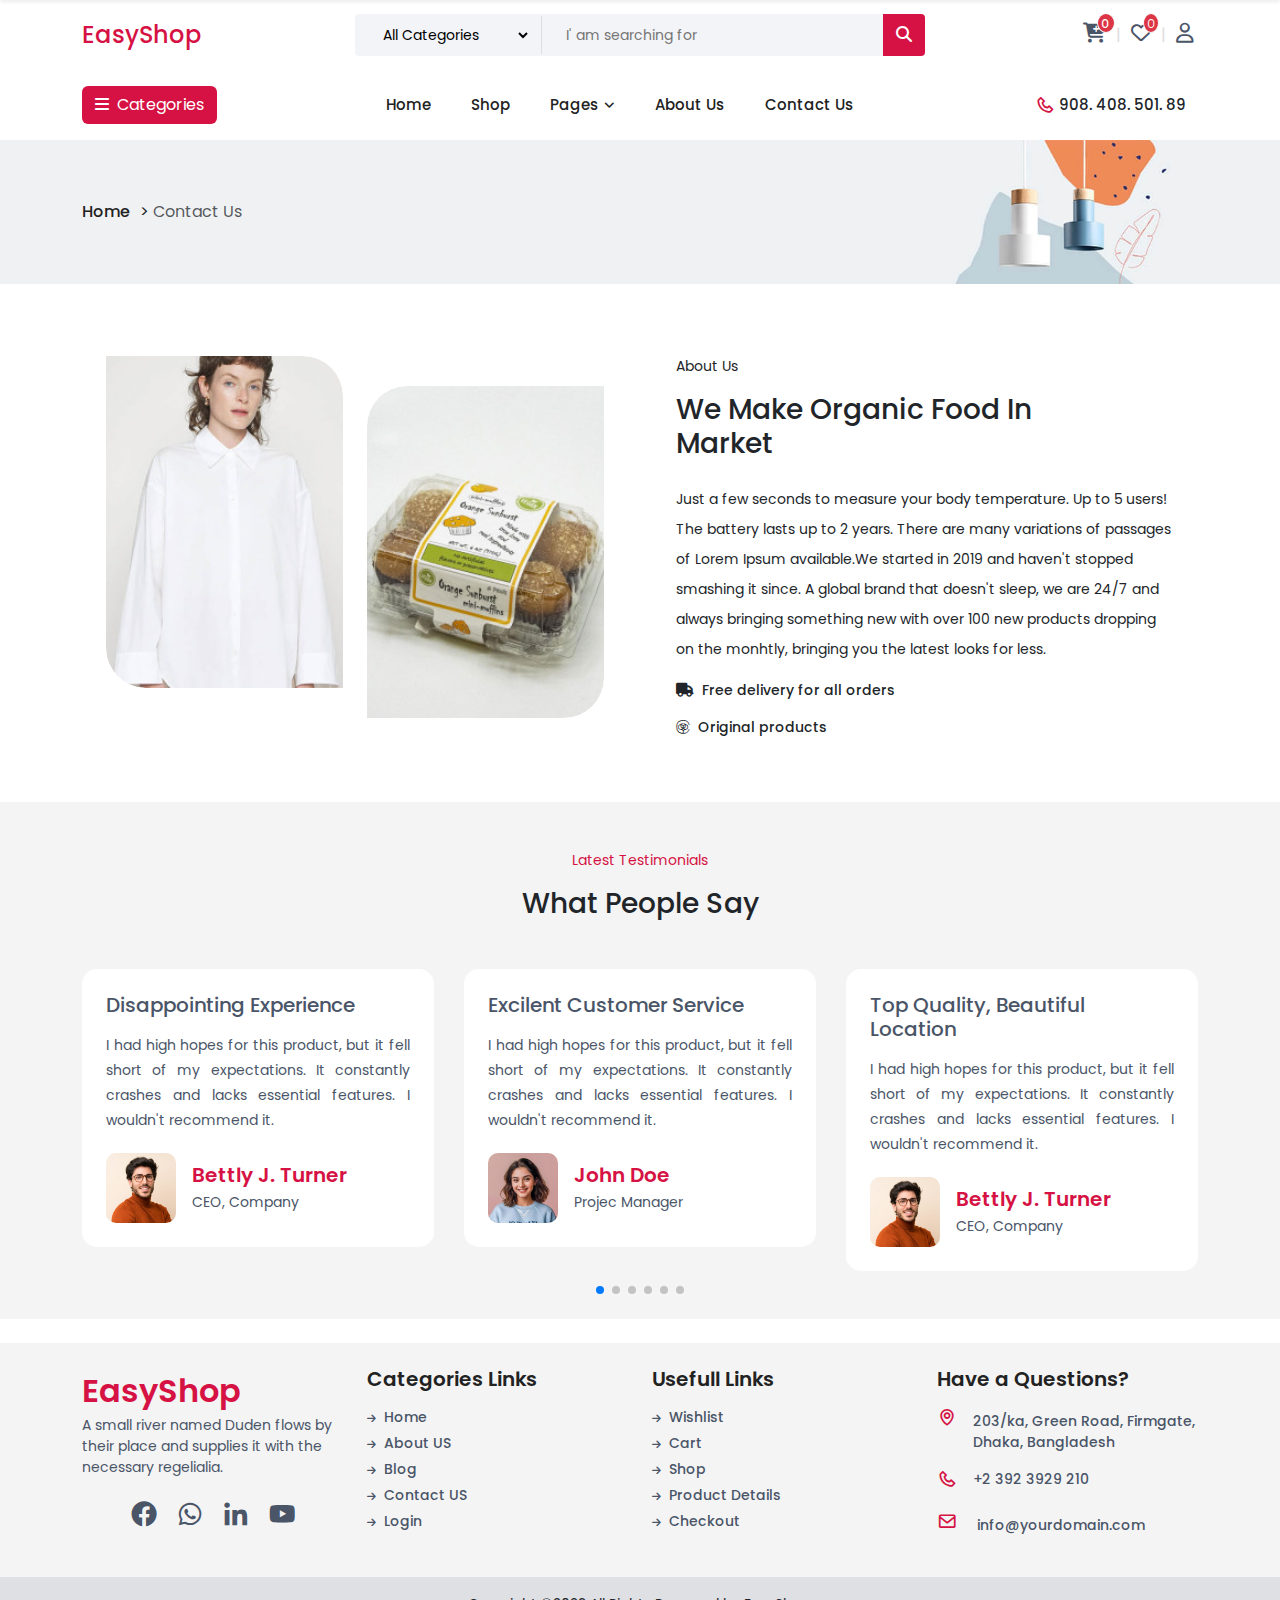
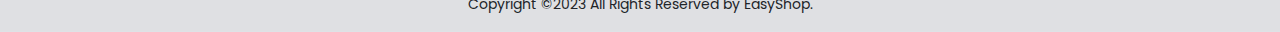
==== commit a7f2ce13: "update slider" ====
--- a/about_us.html
+++ b/about_us.html
@@ -18,7 +18,7 @@
     
   <!-- scroll navbar start here  -->
   <header class="bg-white shadow-sm scroll-nav fixed-top">
-      <div class="container-xl gx-4">
+      <div class="container gx-4">
           <div class="nav-top">
               <nav class="navbars-top row">
                   <div class="col-3 d-flex justify-content-start gap-3 align-items-center">
@@ -68,8 +68,8 @@
   </header>
   <!-- scroll navbar end here  -->
 
-  <header class="bg-white shadow-sm">
-      <div class="container-xl gx-4">
+  <header class="">
+      <div class="container gx-4">
           <div class="nav-top">
               <nav class="navbars-top row">
                   <div class="col-3 d-flex justify-content-start gap-3 align-items-center">
@@ -192,7 +192,7 @@
                         <span>Pages</span>
                         <i class="fa-solid fa-chevron-right"></i>
                       </div>
-                      <ul class="menu-items test-submenu">
+                      <ul class="menu-items submenu-box">
                         <div class="menu-title">
                           <i class="fa-solid fa-chevron-left"></i>
                           Back
@@ -213,7 +213,7 @@
                         <span>Shop</span>
                         <i class="fa-solid fa-chevron-right"></i>
                       </div>
-                      <ul class="menu-items test-submenu">
+                      <ul class="menu-items submenu-box">
                         <div class="menu-title">
                           <i class="fa-solid fa-chevron-left"></i>
                           Back
@@ -459,7 +459,7 @@
 
     <!---- cart page banner start here  ---->
     <section class="cart-banner mb-4">
-        <div class="container-xl gx-4">
+        <div class="container gx-4">
           <a href="index.html">Home</a>>&nbsp;<span class="text-muted">Contact Us</span></a>
         </div>
     </section>
@@ -469,7 +469,7 @@
     <!------- main section start here ------->
 
     <!-- about us section start here  -->
-    <section class="container-xl gx-4 py-5">
+    <section class="container gx-4 py-5">
         <div class="row row-cols-1 row-cols-lg-2">
             <div class="col mb-4 mb-lg-0">
                 <div class="about-left px-4">
@@ -506,7 +506,7 @@
 
         <!-- Latest Testimonials start here  -->
         <section style="background-color: #f4f4f4;">
-            <div class="container-xl gx-4 py-5 position-relative" >
+            <div class="container gx-4 py-5 position-relative" >
                 <div class="text-center mb-5">
                     <p style="color: var(--theme-color);">Latest Testimonials</p>
                     <h3>What People Say</h3>
@@ -635,71 +635,71 @@
 
     <!--------- footer start here ------------>
     <section class="footer mt-4 ">
-        <div class="container-xl  ">
-          <div class="row row-cols-1 row-cols-sm-2 row-cols-md-4 py-4">
-            <div class="col mb-4 mb-sm-0">
-              <a href="index.html" class="footer-branding text-center text-sm-start fw-semibold" style="color: var(--theme-color);">EasyShop</a>
-              <p class="footer-desc">A small river named Duden flows by their place and supplies it with the necessary regelialia.</p> 
-  
-              <div>
-                <div class="footer-social">
-                  <li class=""><a href="#"><i class='bx bxl-facebook-circle'></i></a></li>
-                  <li class=""><a href="#"><i class='bx bxl-whatsapp' ></i></a></li>
-                  <li class=""><a href="#"><i class='bx bxl-linkedin' ></i></a></li>
-                  <li class=""><a href="#"><i class='bx bxl-youtube' ></i></a></li>
-                </div>          
-              </div>
-  
-            </div>
-  
-            <div class="col mb-4 mb-sm-0">
-              <h5 class="text-sm-start fw-semibold mb-3" style="color:var(--text-primary-color);">Categories Links</h5>
-              <div class="footer-links d-flex flex-column text-start fw-medium">
-              <p><a href="index.html"><i class="fa-solid fa-arrow-right me-2"></i>Home</a> </p>
-              <p><a href="about_us.html"><i class="fa-solid fa-arrow-right me-2"></i>About US</a> </p>
-              <p><a href="#"><i class="fa-solid fa-arrow-right me-2"></i>Blog</a> </p>
-              <p><a href="contact_us.html"><i class="fa-solid fa-arrow-right me-2"></i>Contact US</a></p>
-              <p><a href="#"><i class="fa-solid fa-arrow-right me-2"></i>Login</a> </p>
-              </div>
-            </div>
-            <div class="col mb-4 mb-sm-0">
-              <h5 class="text-sm-start fw-semibold mb-3" style="color:var(--text-primary-color);">Usefull Links</h5>
-              <div class="footer-links d-flex flex-column text-start fw-medium">
-              <p><a href="#"><i class="fa-solid fa-arrow-right me-2"></i>Wishlist</a> </p>
-              <p><a href="cart.html"><i class="fa-solid fa-arrow-right me-2"></i>Cart</a> </p>
-              <p><a href="shop.html"><i class="fa-solid fa-arrow-right me-2"></i>Shop</a> </p>
-              <p><a href="product_details.html"><i class="fa-solid fa-arrow-right me-2"></i>Product Details</a> </p>
-              <p><a href="checkout.html"><i class="fa-solid fa-arrow-right me-2"></i>Checkout</a></p>
-              </div>
-            </div>
-            <div class="col mb-3 mb-sm-0">
-              <h5 class="text-sm-start fw-semibold mb-3" style="color:var(--text-primary-color);">Have a Questions?</h5>
-              <ul class="list-group footer-contact">
-                <li class=" d-flex align-items-baseline mb-3">
-                  
-                  <span class="me-3"><i class="fas fa-map-marked-alt"></i></span>
-                  <span class="footer-cont-desc" style="font-size:14px">203/ka, Green Road, Firmgate, Dhaka, Bangladesh</span>
-                  
-                </li>
-                <li class=" d-flex mb-3">
-                  
-                    <span class="me-3"><i class="fa-solid fa-phone"></i></span>
-                    <span class="footer-cont-desc" style="font-size:14px">+2 392 3929 210</span>
+      <div class="container  ">
+        <div class="row row-cols-1 row-cols-sm-2 row-cols-md-4 py-4">
+          <div class="col mb-4 mb-sm-0">
+            <a href="index.html" class="footer-branding text-center text-sm-start fw-semibold" style="color: var(--theme-color);">EasyShop</a>
+            <p class="footer-desc">A small river named Duden flows by their place and supplies it with the necessary regelialia.</p> 
+
+            <div>
+              <div class="footer-social">
+                <li class=""><a href="#"><i class='bx bxl-facebook-circle'></i></a></li>
+                <li class=""><a href="#"><i class='bx bxl-whatsapp' ></i></a></li>
+                <li class=""><a href="#"><i class='bx bxl-linkedin' ></i></a></li>
+                <li class=""><a href="#"><i class='bx bxl-youtube' ></i></a></li>
+              </div>          
+            </div>
+
+          </div>
+
+          <div class="col mb-4 mb-sm-0">
+            <h5 class="text-sm-start fw-semibold mb-3" style="color:var(--text-primary-color);">Categories Links</h5>
+            <div class="footer-links d-flex flex-column text-start fw-medium">
+            <p><a href="index.html"><i class="fa-solid fa-arrow-right me-2"></i>Home</a> </p>
+            <p><a href="about_us.html"><i class="fa-solid fa-arrow-right me-2"></i>About US</a> </p>
+            <p><a href="#"><i class="fa-solid fa-arrow-right me-2"></i>Blog</a> </p>
+            <p><a href="contact_us.html"><i class="fa-solid fa-arrow-right me-2"></i>Contact US</a></p>
+            <p><a href="#"><i class="fa-solid fa-arrow-right me-2"></i>Login</a> </p>
+            </div>
+          </div>
+          <div class="col mb-4 mb-sm-0">
+            <h5 class="text-sm-start fw-semibold mb-3" style="color:var(--text-primary-color);">Usefull Links</h5>
+            <div class="footer-links d-flex flex-column text-start fw-medium">
+            <p><a href="#"><i class="fa-solid fa-arrow-right me-2"></i>Wishlist</a> </p>
+            <p><a href="cart.html"><i class="fa-solid fa-arrow-right me-2"></i>Cart</a> </p>
+            <p><a href="shop.html"><i class="fa-solid fa-arrow-right me-2"></i>Shop</a> </p>
+            <p><a href="product_details.html"><i class="fa-solid fa-arrow-right me-2"></i>Product Details</a> </p>
+            <p><a href="checkout.html"><i class="fa-solid fa-arrow-right me-2"></i>Checkout</a></p>
+            </div>
+          </div>
+          <div class="col mb-3 mb-sm-0">
+            <h5 class="text-sm-start fw-semibold mb-3" style="color:var(--text-primary-color);">Have a Questions?</h5>
+            <ul class="list-group footer-contact">
+              <li class=" d-flex align-items-baseline mb-3">
                 
-                </li>
-                <li class="d-flex  mb-3">
-                  <a href="mailto:info@yourdomain.com" target="_blank" class="text-dark "><span class="me-3"><i class="fa-solid fa-envelope"></i></span>
-                    <span class="footer-cont-desc" style="font-size:14px">info@yourdomain.com</span></a>
-                </li>
-              </ul>
-            </div>
-  
+                <span class="me-3"><i class='bx bx-map fs-5' ></i></span>
+                <span class="footer-cont-desc" style="font-size:14px">203/ka, Green Road, Firmgate, Dhaka, Bangladesh</span>
+                
+              </li>
+              <li class=" d-flex mb-3">
+                
+                  <span class="me-3"><i class='bx bx-phone fs-5'></i></span>
+                  <span class="footer-cont-desc" style="font-size:14px">+2 392 3929 210</span>
+              
+              </li>
+              <li class="d-flex  mb-3">
+                <a href="mailto:info@yourdomain.com" target="_blank" class="text-dark "><span class="me-3"><i class='bx bx-envelope fs-5' ></i></span>
+                  <span class="footer-cont-desc" style="font-size:14px">info@yourdomain.com</span></a>
+              </li>
+            </ul>
           </div>
-        </div>
-        <div class="text-center border border-start-0  border-end-0" style="background-color: #DFE0E3;">
-          <p class="my-auto p-3">Copyright ©2023 All Rights Reserved by EasyShop.</p>
-        </div>
-      </section>
+
+        </div>
+      </div>
+      <div class="text-center border border-start-0  border-end-0" style="background-color: #DFE0E3;">
+        <p class="my-auto p-3">Copyright ©2023 All Rights Reserved by EasyShop.</p>
+      </div>
+    </section>
     <!------------ footer end here ----------->
 
         <!-- bottom to top scoll button  -->
--- a/css/style.css
+++ b/css/style.css
@@ -291,9 +291,80 @@
 
 
    /*-------------- slider start here---------- */
+   .slider-container{
+    width: 100%;
+    display: flex;
+    justify-content: center;
+    align-items: center;
+    gap: 15px;
+    height: auto;
+   }
+   .slider-left{
+    width: 70%;
+    height: 100%;
+   }
+   .carousel{
+    width: 100%;
+    height: 100%;
+   }
+   .carousel-inner{
+    width: 100%;
+    height: 100%;
+   }
+   .carousel-item{
+    width: 100%;
+    height: 400px;
+   }
    .carousel-item img{
-    height: 400px;
-   }
+    width: 100%;
+    height: 100%;
+    object-fit: cover;
+   }
+   .slider-right{
+    width: 30%;
+    height: 100%;
+    display: flex;
+    justify-content: center;
+    align-items: center;
+    flex-direction: column;
+    gap: 15px;
+   }
+   .banner-right-top{
+    width: 100%;
+    height: 190px;
+   }
+   .banner-right-top img{
+    width: 100%;
+    height: 100%;
+    object-fit: cover;
+    /* aspect-ratio: 2/1; */
+   }
+   .banner-right-bottom{
+    width: 100%;
+    height: 190px;
+   }
+   .banner-right-bottom img{
+    width: 100%;
+    height: 100%;
+    object-fit: cover;
+    /* aspect-ratio: 2/1; */
+   }
+   .banner-right-top, 
+   .banner-right-bottom {
+    position: relative;
+    color: #000;
+
+   }
+   .banner-right-top h5, 
+   .banner-right-bottom h5 {
+    position: absolute;
+    left: 5%;
+    top:15%;
+    font-weight: 600;
+    line-height: 30px;
+
+   }
+
    .carousel-caption {
     padding: 10px 0;
     text-align: start;
@@ -310,6 +381,7 @@
     font-weight: bold;
     color: var(--text-primary-color);
     transition: all ease .5s;
+    border: 0;
     & i{
       font-size: 10px;
     }
@@ -318,10 +390,11 @@
     background-color: var(--theme-color);
     color: #ffffff;
   }
-
-   .banner-top img, .banner-bottom img{
-    height: 200px;
-   }
+  .btn.active{
+    background-color: var(--theme-color);
+    color: #ffffff
+  }
+ 
    /*-------------- slider end here------------ */
 
     
@@ -459,7 +532,6 @@
     }
     .popular-product-box{
       width: 100%;
-      /* height: 300px; */
       border-radius: 5px;
       overflow: hidden;
       display: flex;
@@ -469,7 +541,6 @@
     }
     .popular-product-box img{
       width: 100%;
-      /* height: 100%; */
       border-radius: 5px;
       transition: all 1.5s ease;
       aspect-ratio: 1;
@@ -823,7 +894,7 @@
   }
   .item a:hover,
   .submenu-item:hover,
-  .test-submenu .menu-title:hover {
+  .submenu-box .menu-title:hover {
     background: rgba(255, 255, 255, 0.1);
     color: var(--theme-color);
     transition: all .3s ease-in-out;
@@ -836,7 +907,7 @@
     color: #fff;
     cursor: pointer;
   }
-  .test-submenu {
+  .submenu-box {
     position: absolute;
     height: 100%;
     width: 100%;
@@ -846,15 +917,15 @@
     background: #11101d;
     display: none;
   }
-  .show-submenu ~ .test-submenu {
+  .show-submenu ~ .submenu-box {
     display: block;
   }
-  .test-submenu .menu-title {
+  .submenu-box .menu-title {
     border-radius: 12px;
     cursor: pointer;
     border-left: 2px solid #000;
   }
-  .test-submenu .menu-title i {
+  .submenu-box .menu-title i {
     margin-right: 10px;
   }
  
@@ -886,11 +957,38 @@
 
    /*---------- navbar main end here -------------- */
  
-  /* banner/slider section start here  */
-  .top-banner{
-    margin-top: 70px;
-   }
+  /*-------- banner/slider section start here  ---------*/
+  .slider-container{
+    flex-direction: column;
+   }
+
+   .slider-left{
+    width: 100%;
+    height: 100%;
+   }
+   .carousel-item{
+    width: 100%;
+    height: 200px;
+   }
+
+   .slider-right{
+    width: 100%;
+    flex-direction: column;
+   }
+   .banner-right-top, .banner-right-bottom{
+    width: 100%;
+    height: 200px;
+   }
+
+   .banner-right-top h5, 
+   .banner-right-bottom h5 {
+    font-size: 16px;
+    font-weight: 600;
+   }
+ 
   .carousel-caption {
+    top: 40%;
+    transform: translateY(-40%);
    & p{
     margin-bottom: 5px;
     font-size: 12px;
@@ -907,27 +1005,22 @@
       font-size: 10px;
     }
    }
-  .carousel-item img{
-    height: 300px;
-   }
-  .banner-right{
-    display: flex;
-    flex-direction: column;
-    justify-content: space-between;
-    align-items: center;
-    gap: 30px;
-  }
-  .banner-top img, .banner-bottom img{
-    height:319px;
-  }
-  /* banner/slider section end here  */
+
+  /*---------- banner/slider section end here  ---------*/
+
+  /*-------- popular product start here ------ */
+  .popular-product-box img{
+    aspect-ratio: 4/3;
+
+  }
+  /*-------- popular product end here ------ */
+
 
 /*------ this section only for shop page ------*/
   .products-search-header::after{
     width: 220px;
- 
-    }
-     /*------ this section only for shop page ------*/
+    }
+/*------ this section only for shop page ------*/
 
 /* ------------footer start here --------- */
 
@@ -953,9 +1046,6 @@
   /*------- nabvar top end here -------- */
 
 /*------ navbar bottom start here ---------- */
-/* .navbars-bottom{
-  height: 0px;
-} */
 
 .mob-nav-container {
   position: fixed;
@@ -1038,7 +1128,7 @@
 }
 .item a:hover,
 .submenu-item:hover,
-.test-submenu .menu-title:hover {
+.submenu-box .menu-title:hover {
   background: rgba(255, 255, 255, 0.1);
   color: var(--theme-color);
   transition: all .3s ease-in-out;
@@ -1051,7 +1141,7 @@
   color: #fff;
   cursor: pointer;
 }
-.test-submenu {
+.submenu-box {
   position: absolute;
   height: 100%;
   width: 100%;
@@ -1061,15 +1151,15 @@
   background: #11101d;
   display: none;
 }
-.show-submenu ~ .test-submenu {
+.show-submenu ~ .submenu-box {
   display: block;
 }
-.test-submenu .menu-title {
+.submenu-box .menu-title {
   border-radius: 12px;
   cursor: pointer;
   border-left: 2px solid #000;
 }
-.test-submenu .menu-title i {
+.submenu-box .menu-title i {
   margin-right: 10px;
 }
 
@@ -1100,20 +1190,28 @@
     /*---------- navbar end here  ------------*/
 
   /* banner/slider section start here  */
-  .top-banner{
-    margin-top: 70px;
-   }
-  .banner-right{
-    display: flex;
-    justify-content: space-between;
-    align-items: center;
-    gap: 30px;
-  }
-  .banner-top img, .banner-bottom img{
-    height: 214px;
-  }
-  /* banner/slider section end here  */
-
+
+  .slider-container{
+    flex-direction: column;
+   }
+
+   .slider-left{
+    width: 100%;
+    height: 100%;
+   }
+   .carousel-item{
+    width: 100%;
+    height: 300px;
+   }
+
+   .slider-right{
+    width: 100%;
+    flex-direction: row-reverse;
+   }
+   .banner-right-top, .banner-right-bottom{
+    width: 100%;
+    height: 200px;
+   }
 
 }
 
@@ -1209,7 +1307,7 @@
 }
 .item a:hover,
 .submenu-item:hover,
-.test-submenu .menu-title:hover {
+.submenu-box .menu-title:hover {
   background: rgba(255, 255, 255, 0.1);
   color: var(--theme-color);
   transition: all .3s ease-in-out;
@@ -1222,7 +1320,7 @@
   color: #fff;
   cursor: pointer;
 }
-.test-submenu {
+.submenu-box {
   position: absolute;
   height: 100%;
   width: 100%;
@@ -1232,15 +1330,15 @@
   background: #11101d;
   display: none;
 }
-.show-submenu ~ .test-submenu {
+.show-submenu ~ .submenu-box {
   display: block;
 }
-.test-submenu .menu-title {
+.submenu-box .menu-title {
   border-radius: 12px;
   cursor: pointer;
   border-left: 2px solid #000;
 }
-.test-submenu .menu-title i {
+.submenu-box .menu-title i {
   margin-right: 10px;
 }
 
@@ -1270,8 +1368,36 @@
   /*---------- navbar end here --------------- */
 
    /*---- banner/slider section start here ----------- */
-
-   .top-banner{
+   .slider-container{
+    flex-direction: column;
+   }
+
+   .slider-left{
+    width: 100%;
+    height: 100%;
+   }
+   .carousel-item{
+    width: 100%;
+    height: 350px;
+   }
+
+   .slider-right{
+    width: 100%;
+    flex-direction: row-reverse;
+   }
+   .banner-right-top, .banner-right-bottom{
+    width: 100%;
+    height: 200px;
+   }
+
+   .banner-right-top img, .banner-right-bottom img{
+    /* width: 100%;
+    object-fit: cover; */
+    /* aspect-ratio: 2/1; */
+   }
+
+
+   /* .top-banner{
     margin-top: 70px;
    }
 
@@ -1281,9 +1407,9 @@
     align-items: center;
     gap: 30px;
   }
-  .banner-top img, .banner-bottom img{
+  .banner-right-top img, .banner-right-bottom img{
     height: 279px;
-   }
+   } */
 
   /* banner/slider section end here  */
    
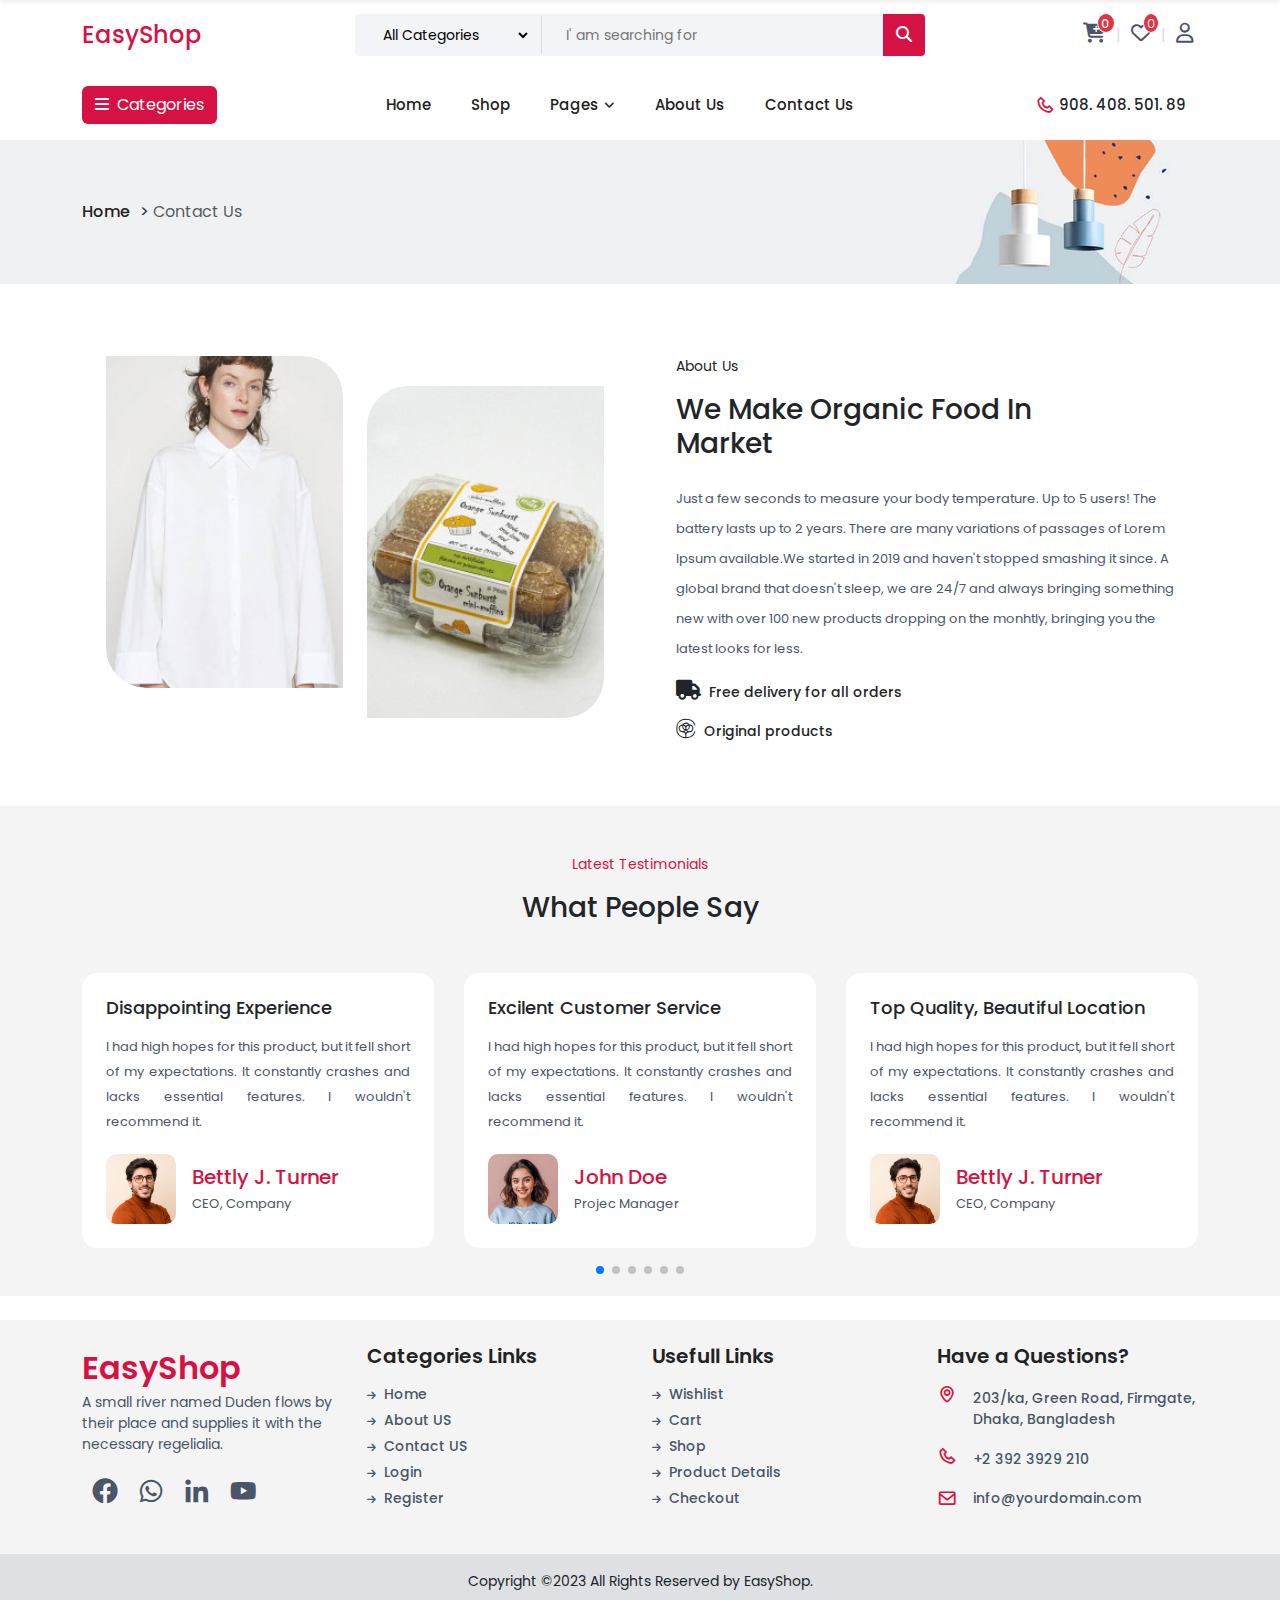
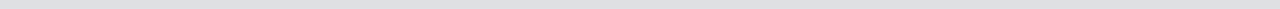
==== commit 331223f6: "update navbar" ====
--- a/about_us.html
+++ b/about_us.html
@@ -69,192 +69,213 @@
   <!-- scroll navbar end here  -->
 
   <header class="">
-      <div class="container gx-4">
-          <div class="nav-top">
-              <nav class="navbars-top row">
-                  <div class="col-3 d-flex justify-content-start gap-3 align-items-center">
-                    <span class="nav-burger d-block d-lg-none"><i class="fa-solid fa-bars"></i></span>
-                    <a href="index.html" class="nav-branding d-none d-md-block" style="color: var(--theme-color);">EasyShop</a>
+    <div class="container gx-4">
+        <div class="nav-top">
+            <nav class="navbars-top row">
+                <div class="col-3 d-flex justify-content-start gap-3 align-items-center">
+                  <span class="nav-burger d-block d-lg-none"><i class="fa-solid fa-bars"></i></span>
+                  <a href="index.html" class="nav-branding d-none d-md-block" style="color: var(--theme-color);">EasyShop</a>
+                
+                </div>
                   
+                <div class="col-6 p-0 search-sec d-flex justify-content-center justify-content-md-between align-items-center rounded-1">
+                  <div class="select-cont d-none d-md-block">
+                    <select class="select-box px-2 px-lg-4 py-2" name="categories" id="" style="background-color: #f3f4f7;">
+                      <option value="">All Categories</option>
+                      <option value="0">Sunglasses</option>
+                      <option value="1">Bags & Purses</option>
+                      <option value="2">Silk Accessories</option>
+                      <option value="3">Cosmetics</option>
+                      <option value="4">Handy Cream</option>
+                      <option value="5">Plastics Gift</option>
+                      <option value="6">Gift Sets</option>
+                    </select>
                   </div>
-                    
-                  <div class="col-6 p-0 search-sec d-flex justify-content-center justify-content-md-between align-items-center rounded-1">
-                    <div class="select-cont d-none d-md-block">
-                      <select class="select-box px-2 px-lg-4 py-2" name="categories" id="" style="background-color: #f3f4f7;">
-                        <option value="">All Categories</option>
-                        <option value="0">Sunglasses</option>
-                        <option value="1">Bags & Purses</option>
-                        <option value="2">Silk Accessories</option>
-                        <option value="3">Cosmetics</option>
-                        <option value="4">Handy Cream</option>
-                        <option value="5">Plastics Gift</option>
-                        <option value="6">Gift Sets</option>
-                      </select>
-                    </div>
-                    <input class="border-0 py-2 px-4 w-100 d-none d-md-block" type="text" name="name" for="button-addon2" placeholder="I' am searching for" ria-label="I' am searching for" aria-describedby="button-addon2"style="background-color: #f3f4f7;">
-                    <button class="btn text-white rounded-0 rounded-end-1 py-2 d-none d-md-block" id="button-addon2" type="submit"style="background-color: var(--theme-color);"><i class="fa-solid fa-magnifying-glass"></i></button>
-                    <a href="index.html" class="nav-branding d-block d-md-none" style="color: var(--theme-color);">EasyShop</a>
-                  </div>
-
-                  <div class="col-3 nav-top-right">
-                    <ul class="d-flex justify-content-end align-content-center list-unstyled mb-0">
-                      <li class="d-none d-md-block" data-bs-toggle="offcanvas" data-bs-target="#offcanvasWithBothOptions" aria-controls="offcanvasWithBothOptions"><a href="#"><i class="fa-solid fa-cart-plus fs-5 position-relative"> <span class="position-absolute top-0 start-100 translate-middle p-1 bg-danger border border-light rounded-circle " style="font-size: 10px;color: #fff;">0</span></i></a></li>
-                      <div class="divider d-none d-md-block">|</div>
-                      <li class="d-none d-md-block"><a href="#"><i class="fa-regular fa-heart fs-5 position-relative"> <span class="position-absolute top-0 start-100 translate-middle p-1 bg-danger border border-light rounded-circle " style="font-size: 10px;color: #fff;">0</span></i></a></li>
-                      <div class="divide d-none d-md-block">|</div>
-                      <li class="me-1 user-icon position-relative d-none d-md-block"><a href="#"><i class="fa-regular fa-user fs-5"></i></a>
-                        <ul class="user-submenu p-2 rounded">
-                          <li><a href="#">Login</a></li>
-                          <hr class="m-0">
-                          <li><a href="#">Register</a></li>
-                        </ul>
-                      </li>
-                      <button class="btn btn-sm text-white d-block d-md-none" id="search-field" data-bs-toggle="modal" data-bs-target="#exampleModal" data-bs-whatever="@getbootstrap" style="background-color: var(--theme-color);"><i class="fa-solid fa-magnifying-glass"></i></button>
-                    </ul>
-                    </div>              
-              </nav>
-          </div>
-
-          <div class="nav-bottom d-none d-lg-block"  > 
-              <nav class="navbars-bottom" >                  
-                <div class="categories d-flex flex-column justify-content-center align-items-start">
-          
-                  <button class="cate-btn btn fw-normal" style="background-color: var(--theme-color);color: #fff;"><i class="fa-solid fa-bars me-2"></i>Categories</button>
-                  
-                  <div class="cate-box">
-                    <ul class="categories-menu p-2">
-                      <li class="cate-item"><a href="#">Products</a></li>
-                      <li class="cate-item"><a href="#">Cosmetics</a></li>
-                      <li class="cate-item"><a href="#">Gift Shop</a></li>
-                      <li class="cate-item"><a href="#">Plastics Gift</a></li>
-                    </ul>
-                  </div>
-                </div>
-
-                <div class="nav-container">
-                  <ul class="nav-menus mb-0 ps-0">
-                    <li class="nav-items dropdown-menus">
-                      <a href="index.html" class="nav-links">Home</a>
-                    </li>
-                    <li class="nav-items">
-                      <a href="#" class="nav-links">Shop</a>
-                    </li>
-                    <li class="nav-items dropdown-menus">
-                      <a href="javascript:void(0);" class="nav-links">Pages<i class="fa-solid fa-angle-down"></i></a>
-                      <ul class="submenu">
-                        <li  class="nav-items"><a href="cart.html" class="nav-links">Cart</a></li>
-                        <li  class="nav-items"><a href="wishlist.html" class="nav-links">Wishlist</a></li>
-                        <li  class="nav-items"><a href="product_details.html" class="nav-links">Product Details</a></li>
-                        <li  class="nav-items"><a href="checkout.html" class="nav-links">Checkout</a></li>
-                      </ul>
-                  
-                    </li>
-                    <li class="nav-items">
-                      <a href="about_us.html" class="nav-links">About Us</a>
-                    </li>
-                    <li class="nav-items">
-                      <a href="contact_us.html" class="nav-links">Contact Us</a>
-                    </li>                    
-                  </ul>
-                </div>
-            
-    
-                <div class="d-flex d-none d-lg-block">
-                  <div class="">
-                    <button class="btn border-0 d-flex justify-content-center align-items-center" style="font-size: 15px;"><i class="bx bx-phone fs-5 me-1" style="color: var(--theme-color);"></i><span style="font-weight: 500;">908. 408. 501. 89</span></button>
-                  </div>
-                </div>
-              </nav>
-          </div>
-
-          <!-- mobile nav start here  -->
-            <div class="mob-nav-container d-block d-lg-none">
-              <div class="remove">
-                <!-- <p class="m-0 py-1 fs-5">Menu</p> -->
-                <p class="m-0 py-1 fs-5">x</p>
-              </div>
-
-              <nav class="sidebar">
-                <div class="d-flex">
-                  <a href="index.html" class="logo text-center m-auto">EasyShop</a>
-                </div>
-                <div class="menu-content">
-                  <ul class="menu-items p-0">
-                    <!-- <div class="menu-title">Your menu title</div> -->
-                    <li class="item">
-                      <a href="index.html">Home</a>
-                    </li>
-                    <li class="item">
-                      <a href="#">Shop</a>
-                    </li>
-                    <li class="">
-                      <div class="submenu-item">
-                        <span>Pages</span>
-                        <i class="fa-solid fa-chevron-right"></i>
-                      </div>
-                      <ul class="menu-items submenu-box">
-                        <div class="menu-title">
-                          <i class="fa-solid fa-chevron-left"></i>
-                          Back
-                        </div>
-                        <li class="item">
-                          <a href="cart.html">Cart</a>
-                        </li>
-                        <li class="item">
-                          <a href="product_details.html">Product Details</a>
-                        </li>
-                        <li class="item">
-                          <a href="checkout.html">Checkout</a>
-                        </li>
+                  <input class="border-0 py-2 px-4 w-100 d-none d-md-block" type="text" name="name" for="button-addon2" placeholder="I' am searching for" ria-label="I' am searching for" aria-describedby="button-addon2"style="background-color: #f3f4f7;">
+                  <button class="btn text-white rounded-0 rounded-end-1 py-2 d-none d-md-block" id="button-addon2" type="submit"style="background-color: var(--theme-color);"><i class="fa-solid fa-magnifying-glass"></i></button>
+                  <a href="index.html" class="nav-branding d-block d-md-none" style="color: var(--theme-color);">EasyShop</a>
+                </div>
+
+                <div class="col-3 nav-top-right">
+                  <ul class="d-flex justify-content-end align-content-center list-unstyled mb-0">
+                    <li class="d-none d-md-block" data-bs-toggle="offcanvas" data-bs-target="#offcanvasWithBothOptions" aria-controls="offcanvasWithBothOptions"><a href="#"><i class="fa-solid fa-cart-plus fs-5 position-relative"> <span class="position-absolute top-0 start-100 translate-middle p-1 bg-danger border border-light rounded-circle " style="font-size: 10px;color: #fff;">0</span></i></a></li>
+                    <div class="divider d-none d-md-block">|</div>
+                    <li class="d-none d-md-block"><a href="#"><i class="fa-regular fa-heart fs-5 position-relative"> <span class="position-absolute top-0 start-100 translate-middle p-1 bg-danger border border-light rounded-circle " style="font-size: 10px;color: #fff;">0</span></i></a></li>
+                    <div class="divide d-none d-md-block">|</div>
+                    <li class="me-1 user-icon position-relative d-none d-md-block"><a href="#"><i class="fa-regular fa-user fs-5"></i></a>
+                      <ul class="user-submenu p-2 rounded">
+                        <li><a href="login.html">Login</a></li>
+                        <hr class="m-0">
+                        <li><a href="register.html">Register</a></li>
                       </ul>
                     </li>
-                    <li class="">
-                      <div class="submenu-item">
-                        <span>Shop</span>
-                        <i class="fa-solid fa-chevron-right"></i>
-                      </div>
-                      <ul class="menu-items submenu-box">
-                        <div class="menu-title">
-                          <i class="fa-solid fa-chevron-left"></i>
-                          Back
-                        </div>
-                        <li class="item">
-                          <a href="#">Second sublink</a>
-                        </li>
-                        <li class="item">
-                          <a href="#">Second sublink</a>
-                        </li>
-                        <li class="item">
-                          <a href="#">Second sublink</a>
-                        </li>
-                        <li class="item">
-                          <a href="#">Second sublink</a>
-                        </li>
-                        <li class="item">
-                          <a href="#">Second sublink</a>
-                        </li>
-                        <li class="item">
-                          <a href="#">Last sublink</a>
-                        </li>          
+                    <button class="btn btn-sm text-white d-block d-md-none" id="search-field" data-bs-toggle="modal" data-bs-target="#exampleModal" data-bs-whatever="@getbootstrap" style="background-color: var(--theme-color);"><i class="fa-solid fa-magnifying-glass"></i></button>
+                  </ul>
+                  </div>              
+            </nav>
+        </div>
+
+        <div class="nav-bottom d-none d-lg-block"  > 
+            <nav class="navbars-bottom" >                  
+              <div class="categories position-relative d-flex flex-column justify-content-center align-items-start">
+        
+                <button class="cate-btn btn fw-normal" style="background-color: var(--theme-color);color: #fff;"><i class="fa-solid fa-bars me-2"></i>Categories</button>
+                
+                <div class="cate-box">
+                  <ul class="categories-menu p-2">
+                    <li class="cate-item"><a href="#">Products</a></li>
+                    <li class="cate-item"><a href="#">Cosmetics</a>
+                    <li>
+                      <label for="btn-1" class="categories-submenu">Features
+                        <span class="fas fa-caret-down"></span>
+                      </label>
+                      <input type="checkbox" id="btn-1">
+                      <ul>
+                          <li class="cate-item"><a href="#">Pages1</a></li>
+                          <li class="cate-item"><a href="#">Pages2</a></li>
                       </ul>
                     </li>
-                    <li class="item">
-                      <a href="about_us.html">About Us</a>
                     </li>
-                    <li class="item">
-                      <a href="contact_us.html">Contact Us</a>
+                    <li class="cate-item"><a href="#">Gift Shop</a></li>
+                    <li>
+                      <label for="btn-2" class="categories-submenu">Features
+                        <span class="fas fa-caret-down"></span>
+                      </label>
+                      <input type="checkbox" id="btn-2">
+                      <ul>
+                          <li class="cate-item"><a href="#">Pages</a></li>
+                          <li class="cate-item"><a href="#">Pages2</a></li>
+                      </ul>
                     </li>
-                    <li class="item">
-                      <a href="#"><i class="fa-regular fa-user me-2 fs-6"></i>Login/Register</a>
-                    </li>
+                    <li class="cate-item"><a href="#">Plastics Gift</a></li>
                   </ul>
-                </div>
-              </nav>
-
-            </div>
-          <!-- mobile nav end here  -->   
-
-      </div>
+                </div>                 
+              </div>
+
+              <div class="nav-container">
+                <ul class="nav-menus mb-0 ps-0">
+                  <li class="nav-items dropdown-menus">
+                    <a href="index.html" class="nav-links">Home</a>
+                  </li>
+                  <li class="nav-items">
+                    <a href="shop.html" class="nav-links">Shop</a>
+                  </li>
+                  <li class="nav-items dropdown-menus">
+                    <a href="javascript:void(0);" class="nav-links">Pages<i class="fa-solid fa-angle-down"></i></a>
+                    <ul class="submenu">
+                      <li  class="nav-items"><a href="cart.html" class="nav-links">Cart</a></li>
+                      <li  class="nav-items"><a href="wishlist.html" class="nav-links">Wishlist</a></li>
+                      <li  class="nav-items"><a href="product_details.html" class="nav-links">Product Details</a></li>
+                      <li  class="nav-items"><a href="checkout.html" class="nav-links">Checkout</a></li>
+                    </ul>
+                 
+                  </li>
+                  <li class="nav-items">
+                    <a href="about_us.html" class="nav-links">About Us</a>
+                  </li>
+                  <li class="nav-items">
+                    <a href="contact_us.html" class="nav-links">Contact Us</a>
+                  </li>                    
+                </ul>
+              </div>
+          
+  
+              <div class="d-flex d-none d-lg-block">
+                <div class="">
+                  <button class="btn border-0 d-flex justify-content-center align-items-center" style="font-size: 15px;"><i class="bx bx-phone fs-5 me-1" style="color: var(--theme-color);"></i><span style="font-weight: 500;">908. 408. 501. 89</span></button>
+                </div>
+              </div>
+            </nav>
+        </div>
+
+        <!-- mobile nav start here  -->
+          <div class="mob-nav-container d-block d-lg-none">
+            <div class="remove">
+              <!-- <p class="m-0 py-1 fs-5">Menu</p> -->
+              <p class="m-0 py-1 fs-5">x</p>
+            </div>
+
+            <nav class="sidebar">
+              <div class="d-flex">
+                <a href="index.html" class="logo text-center m-auto">EasyShop</a>
+              </div>
+              <div class="menu-content">
+                <ul class="menu-items p-0">
+                  <!-- <div class="menu-title">Your menu title</div> -->
+                  <li class="item">
+                    <a href="index.html">Home</a>
+                  </li>
+                  <li class="item">
+                    <a href="shop.html">Shop</a>
+                  </li>
+                  <li class="">
+                    <div class="submenu-item">
+                      <span>Pages</span>
+                      <i class="fa-solid fa-chevron-right"></i>
+                    </div>
+                    <ul class="menu-items submenu-box">
+                      <div class="menu-title">
+                        <i class="fa-solid fa-chevron-left"></i>
+                        Back
+                      </div>
+                      <li class="item">
+                        <a href="cart.html">Cart</a>
+                      </li>
+                      <li class="item">
+                        <a href="product_details.html">Product Details</a>
+                      </li>
+                      <li class="item">
+                        <a href="checkout.html">Checkout</a>
+                      </li>
+                    </ul>
+                  </li>
+                  <li class="">
+                    <div class="submenu-item">
+                      <span>Shop</span>
+                      <i class="fa-solid fa-chevron-right"></i>
+                    </div>
+                    <ul class="menu-items submenu-box">
+                      <div class="menu-title">
+                        <i class="fa-solid fa-chevron-left"></i>
+                        Back
+                      </div>
+                      <li class="item">
+                        <a href="#">Second sublink</a>
+                      </li>
+                      <li class="item">
+                        <a href="#">Second sublink</a>
+                      </li>
+                      <li class="item">
+                        <a href="#">Second sublink</a>
+                      </li>
+                      <li class="item">
+                        <a href="#">Second sublink</a>
+                      </li>
+                      <li class="item">
+                        <a href="#">Second sublink</a>
+                      </li>
+                      <li class="item">
+                        <a href="#">Last sublink</a>
+                      </li>          
+                    </ul>
+                  </li>
+                  <li class="item">
+                    <a href="about_us.html">About Us</a>
+                  </li>
+                  <li class="item">
+                    <a href="contact_us.html">Contact Us</a>
+                  </li>
+                  <li class="item">
+                    <a href="login.html"><i class="fa-regular fa-user me-2 fs-6"></i>Login / Register</a>
+                  </li>
+                </ul>
+              </div>
+            </nav>
+
+          </div>
+        <!-- mobile nav end here  -->   
+
+    </div>
   </header>
 
   <!---------- header sections end here  ---------->
@@ -489,15 +510,15 @@
             </div>
             <div class="col">
                <div class="about-right px-4">
-                <p>About Us</p>
-                <h3 class="mb-4">We Make Organic Food In <br> Market</h3>
-                <div>
-                    <p class="about-desc">
-                        Just a few seconds to measure your body temperature. Up to 5 users! The battery lasts up to 2 years. There are many variations of passages of Lorem Ipsum available.We started in 2019 and haven't stopped smashing it since. A global brand that doesn't sleep, we are 24/7 and always bringing something new with over 100 new products dropping on the monhtly, bringing you the latest looks for less.
-                    </p>
-                    <p><i class="fa-solid fa-truck"></i>&nbsp;&nbsp;<span class="fw-medium">Free delivery for all orders</span></p>
-                    <p><i class="fa-brands fa-cotton-bureau"></i></i>&nbsp;&nbsp;<span class="fw-medium">Original products</span></p>
-                </div>
+                  <p>About Us</p>
+                  <h3 class="mb-4">We Make Organic Food In <br> Market</h3>
+                  <div>
+                      <p class="about-desc">
+                          Just a few seconds to measure your body temperature. Up to 5 users! The battery lasts up to 2 years. There are many variations of passages of Lorem Ipsum available.We started in 2019 and haven't stopped smashing it since. A global brand that doesn't sleep, we are 24/7 and always bringing something new with over 100 new products dropping on the monhtly, bringing you the latest looks for less.
+                      </p>
+                      <p><i class="fa-solid fa-truck fs-5"></i>&nbsp;&nbsp;<span class="fw-medium">Free delivery for all orders</span></p>
+                      <p><i class="fa-brands fa-cotton-bureau fs-5"></i></i>&nbsp;&nbsp;<span class="fw-medium">Original products</span></p>
+                  </div>
                </div>
             </div>
         </div>
@@ -516,22 +537,22 @@
                     <div class="swiper mySwiper">
                         <div class="swiper-wrapper">
                             <div class="swiper-slide">
-                            <div class="p-4 border-0">
-                                    <div class="testimonial-desc">
-                                        <h5 class="mb-3">Disappointing Experience</h5>
-                                        <p>I had high hopes for this product, but it fell short of my expectations. It  constantly crashes and lacks essential features. I wouldn't recommend it.
-                                        </p>
-                                    </div>
-                                    <div class="profile-box d-flex justify-content-start gap-3 align-items-center">
-                                        <div class="profile-img">
-                                            <img src="images/profile/user_3.jpg" alt="">
-                                        </div>
-                                        <div>
-                                            <h5>Bettly J. Turner</h5>
-                                            <p>CEO, Company</p>
-                                        </div>
-                                    </div>
-                            </div>
+                              <div class="p-4 border-0">
+                                      <div class="testimonial-desc">
+                                          <h5 class="mb-3">Disappointing Experience</h5>
+                                          <p>I had high hopes for this product, but it fell short of my expectations. It  constantly crashes and lacks essential features. I wouldn't recommend it.
+                                          </p>
+                                      </div>
+                                      <div class="profile-box d-flex justify-content-start gap-3 align-items-center">
+                                          <div class="profile-img">
+                                              <img src="images/profile/user_3.jpg" alt="">
+                                          </div>
+                                          <div>
+                                              <h5>Bettly J. Turner</h5>
+                                              <p>CEO, Company</p>
+                                          </div>
+                                      </div>
+                              </div>
                             </div>
                             <div class="swiper-slide">
                                 <div class="p-4 border-0">
@@ -635,9 +656,9 @@
 
     <!--------- footer start here ------------>
     <section class="footer mt-4 ">
-      <div class="container  ">
+      <div class="container-xl  ">
         <div class="row row-cols-1 row-cols-sm-2 row-cols-md-4 py-4">
-          <div class="col mb-4 mb-sm-0">
+          <div class="col mb-4 mb-md-0">
             <a href="index.html" class="footer-branding text-center text-sm-start fw-semibold" style="color: var(--theme-color);">EasyShop</a>
             <p class="footer-desc">A small river named Duden flows by their place and supplies it with the necessary regelialia.</p> 
 
@@ -649,20 +670,20 @@
                 <li class=""><a href="#"><i class='bx bxl-youtube' ></i></a></li>
               </div>          
             </div>
-
           </div>
 
-          <div class="col mb-4 mb-sm-0">
+          <div class="col mb-4 mb-md-0">
             <h5 class="text-sm-start fw-semibold mb-3" style="color:var(--text-primary-color);">Categories Links</h5>
             <div class="footer-links d-flex flex-column text-start fw-medium">
             <p><a href="index.html"><i class="fa-solid fa-arrow-right me-2"></i>Home</a> </p>
             <p><a href="about_us.html"><i class="fa-solid fa-arrow-right me-2"></i>About US</a> </p>
-            <p><a href="#"><i class="fa-solid fa-arrow-right me-2"></i>Blog</a> </p>
             <p><a href="contact_us.html"><i class="fa-solid fa-arrow-right me-2"></i>Contact US</a></p>
-            <p><a href="#"><i class="fa-solid fa-arrow-right me-2"></i>Login</a> </p>
+            <p><a href="login.html"><i class="fa-solid fa-arrow-right me-2"></i>Login</a> </p>
+            <p><a href="register.html"><i class="fa-solid fa-arrow-right me-2"></i>Register</a> </p>
             </div>
           </div>
-          <div class="col mb-4 mb-sm-0">
+
+          <div class="col mb-4 mb-md-0">
             <h5 class="text-sm-start fw-semibold mb-3" style="color:var(--text-primary-color);">Usefull Links</h5>
             <div class="footer-links d-flex flex-column text-start fw-medium">
             <p><a href="#"><i class="fa-solid fa-arrow-right me-2"></i>Wishlist</a> </p>
@@ -672,7 +693,8 @@
             <p><a href="checkout.html"><i class="fa-solid fa-arrow-right me-2"></i>Checkout</a></p>
             </div>
           </div>
-          <div class="col mb-3 mb-sm-0">
+
+          <div class="col mb-3 mb-md-0">
             <h5 class="text-sm-start fw-semibold mb-3" style="color:var(--text-primary-color);">Have a Questions?</h5>
             <ul class="list-group footer-contact">
               <li class=" d-flex align-items-baseline mb-3">
@@ -681,15 +703,15 @@
                 <span class="footer-cont-desc" style="font-size:14px">203/ka, Green Road, Firmgate, Dhaka, Bangladesh</span>
                 
               </li>
-              <li class=" d-flex mb-3">
+              <li class=" d-flex align-items-center mb-3">
                 
                   <span class="me-3"><i class='bx bx-phone fs-5'></i></span>
                   <span class="footer-cont-desc" style="font-size:14px">+2 392 3929 210</span>
               
               </li>
-              <li class="d-flex  mb-3">
-                <a href="mailto:info@yourdomain.com" target="_blank" class="text-dark "><span class="me-3"><i class='bx bx-envelope fs-5' ></i></span>
-                  <span class="footer-cont-desc" style="font-size:14px">info@yourdomain.com</span></a>
+              <li class="d-flex align-items-center  mb-3">
+                <a href="mailto:info@yourdomain.com" target="_blank" class="text-dark d-flex"><span class="me-3"><i class='bx bx-envelope fs-5' ></i></span>
+                <span class="footer-cont-desc" style="font-size:14px">info@yourdomain.com</span></a>
               </li>
             </ul>
           </div>
--- a/css/style.css
+++ b/css/style.css
@@ -157,6 +157,7 @@
   .nav-branding{
     font-size: 1.5rem;
     font-weight: 500;
+    border: none;
   }
    .location {
     color: #0DCAF0;
@@ -204,11 +205,17 @@
     transition: all .5s ease;
     font-weight: 500;
   }
-  .cate-box ul li:hover a {
-    color: var(--theme-color);
-  }
   .cate-box ul li a{
     color: #222222;
+  }
+  .cate-box ul li:hover> a {
+    color: var(--theme-color);
+  }
+  .cate-box ul li ul li a{
+    color: #222222;
+  }
+  .cate-box ul li ul li:hover> a{
+    color: var(--theme-color);
   }
   .cate-box .categories-menu{
     list-style: none;
@@ -230,6 +237,49 @@
     opacity: 1;
     margin-top: 10px;
   }
+
+  /* =============== */
+ 
+  .cate-box label{
+    color: black;
+    /* font-size: 22px; */
+    font-weight: 500;
+    display: block;
+    cursor: pointer;
+  }
+
+  .categories-menu ul {
+    display: none;
+  }
+  .categories-menu input[type="checkbox"] {
+    display: none;
+  }
+  .categories-menu input[type="checkbox"]:checked + ul {
+    display: block;
+  }
+  /* [id^=btn]:checked + ul{
+    display: block;
+  } */
+  
+  .cate-box ul ul{
+    position: static;
+    list-style: none;
+
+  }
+  .cate-box ul li span{
+    font-size: 20px;
+    float: right;
+    /* margin-top: 10px; */
+    padding: 0 10px;
+    transition: 0.5s;
+  }
+  .cate-box ul li span.rotate{
+    transform: rotate(-180deg);
+  }
+  .cate-box input{
+    display: none;
+  }
+  /* =============== */
 
   .nav-container ul .submenu{
     position: absolute;
@@ -713,7 +763,7 @@
 }
 .footer-social{
   display: flex;
-  justify-content: center;
+  justify-content: start;
   align-items: center;
 }
 .footer-social li{
@@ -885,7 +935,7 @@
     display: inline-block;
     width: 100%;
     border-radius: 12px;
-    border-left: 2px solid #000;
+    border-left: 2px solid #11101d;
     font-size: 14px;
 
   }
@@ -1027,11 +1077,7 @@
    .footer-links{
      /* margin-left: 43%; */
    }
-   .footer-social{
-     display: flex;
-     justify-content: center;
-     align-items: center;
-   }
+   
    /* ------------footer end here --------- */
 
  }
@@ -1120,7 +1166,7 @@
   display: inline-block;
   width: 100%;
   border-radius: 12px;
-  border-left: 2px solid #000;
+  border-left: 2px solid #11101d;
   font-size: 14px;
 }
 .item i {
@@ -1299,7 +1345,7 @@
   display: inline-block;
   width: 100%;
   border-radius: 12px;
-  border-left: 2px solid #000;
+  border-left: 2px solid #11101d;
   font-size: 14px;
 }
 .item i {
--- a/css/about.css
+++ b/css/about.css
@@ -53,8 +53,11 @@
 }
 
 .about-right .about-desc{
-line-height: 30px;
+    line-height: 30px;
+    font-size: 13px;
+    color: var(--text-secondary-color);
 }
+
 
 /* start here for swiper slider  */
 .swiper {
@@ -70,23 +73,28 @@
         border-radius: 15px;
     }
     .swiper-slide .testimonial-desc{
-        color: var(--text-secondary-color);
         margin-bottom: 20px;
+        & h5{
+            font-size: 18px;
+        }
     }
-    .swiper-slide .testimonial-desc p{
+    .swiper-slide .testimonial-desc p{  
         line-height: 25px;
         text-align: justify;
+        font-size: 13px;
+        color: var(--text-secondary-color);
 
     }
     .swiper-slide .profile-box h5{
         margin: 0;
         color: var(--theme-color);
-        font-weight: 600;
+        font-weight: 500;
         margin-bottom: 5px;
     }
     .swiper-slide .profile-box p{
         margin: 0;
         color: var(--text-secondary-color);
+        font-size: 13px;
     }
     .swiper-slide .profile-img{
         width: 70px;
